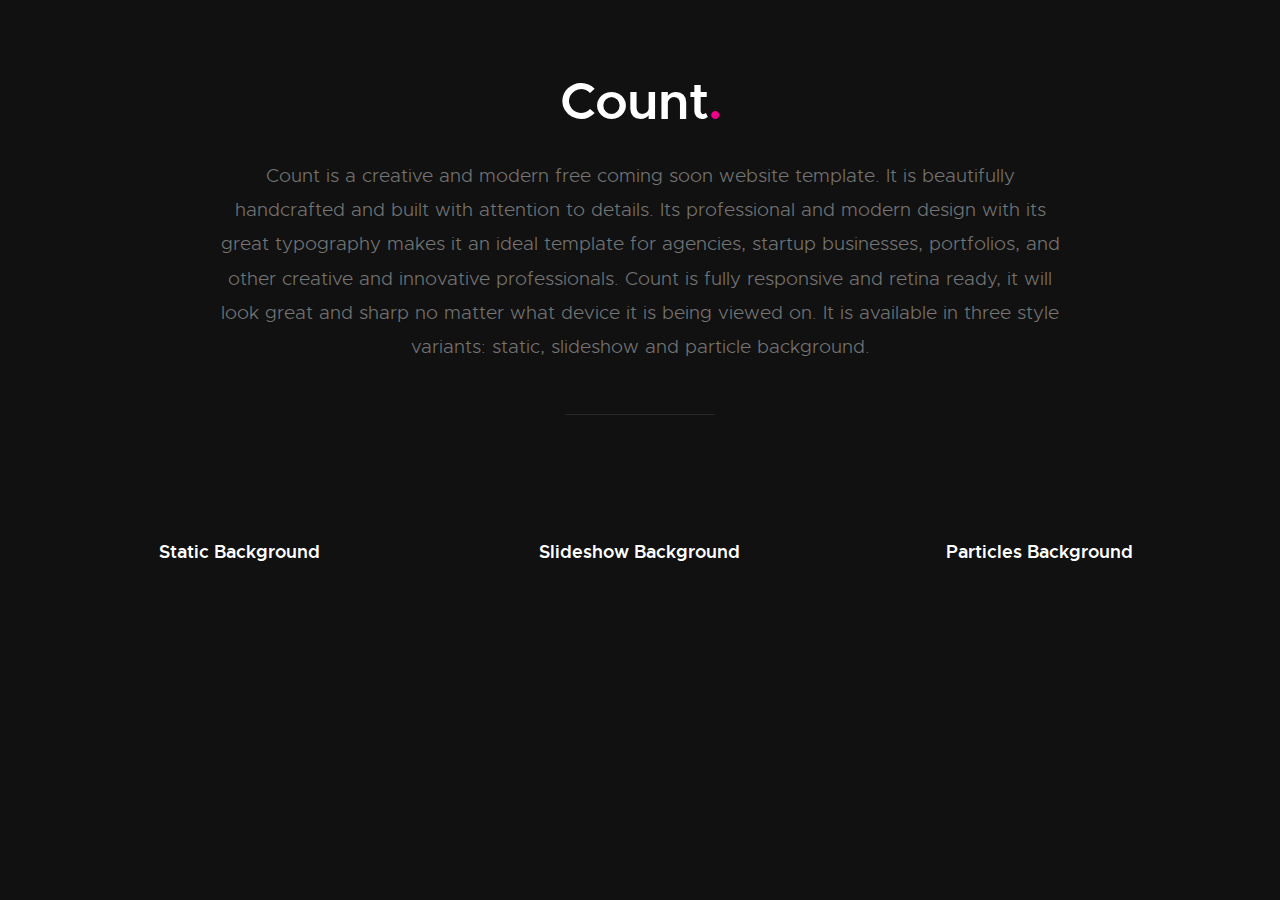
==== index.html @ a98d7713 "Add files via upload" ====
<!DOCTYPE html>
<html class="no-js" lang="en">
<head>

    <!--- basic page needs
    ================================================== -->
    <meta charset="utf-8">
    <title>Count - Demo</title>
    <meta name="description" content="">
    <meta name="author" content="">

    <!-- mobile specific metas
    ================================================== -->
    <meta name="viewport" content="width=device-width, initial-scale=1">

    <!-- CSS
    ================================================== -->
    <link rel="stylesheet" href="css/base.css">
    <link rel="stylesheet" href="css/demo.css">

    <!-- script
    ================================================== -->
    <script src="js/modernizr.js"></script>

    <!-- favicons
    ================================================== -->
    <link rel="shortcut icon" href="favicon.ico" type="image/x-icon">
    <link rel="icon" href="favicon.ico" type="image/x-icon">

</head>

<body>

    <!-- header 
    ================================================== -->
    <header>
    <div class="row">
        <div class="col-twelve">

            <h1>Count<span>.</span></h1>

            <p class="lead">
                Count is a creative and modern free coming soon website template. It is beautifully handcrafted 
                and built with attention to details. Its professional and modern design with its great typography 
                makes it an ideal template for agencies, startup businesses, portfolios, and other creative and 
                innovative professionals. Count is fully responsive and retina ready, it will look great and sharp 
                no matter what device it is being viewed on. It is available in three style variants: static, 
                slideshow and particle background.
            </p>

        </div>
    </div>   	
    </header> <!-- end header -->


    <!-- main content
    ================================================== -->
    <main>
        <div class="row">
            <div class="block-1-3 block-m-1-2 block-tab-full">
                <div class="col-block entry">
                    <div class="entry__thumb">
                        <a href="index-static.html" title="static background">
                            <img src="images/demo/count-static.jpg" srcset="images/demo/count-static.jpg 1x, images/demo/count-static@2x.jpg 2x" alt="">
                        </a>
                    </div>
                    <div class="entry__title">
                        <h3>Static Background</h3>
                    </div>
                </div>

                <div class="col-block entry">
                    <div class="entry__thumb">
                        <a href="index-slides.html" title="slideshow background">
                            <img src="images/demo/count-slides.jpg" srcset="images/demo/count-slides.jpg 1x, images/demo/count-slides@2x.jpg 2x" alt="">
                        </a>
                    </div>
                    <div class="entry__title">
                        <h3>Slideshow Background</h3>
                    </div>
                </div>

                <div class="col-block entry">
                    <div class="entry__thumb">
                        <a href="index-particles.html" title="particles background">
                            <img src="images/demo/count-particles.jpg" srcset="images/demo/count-particles.jpg 1x, images/demo/count-particles@2x.jpg 2x" alt="">
                        </a>
                    </div>
                    <div class="entry__title">
                        <h3>Particles Background</h3>
                    </div>
                </div>
            </div>
        </div>
    </main> <!-- /main -->

    <!-- preloader
    ================================================== -->
    <div id="preloader">
        <div id="loader">
            <div class="line-scale-pulse-out">
                <div></div>
                <div></div>
                <div></div>
                <div></div>
                <div></div>
            </div>
        </div>
    </div>

    <!-- Java Script
    ================================================== -->
    <script src="js/jquery-3.2.1.min.js"></script>
    <script src="js/plugins.js"></script>
    <script src="js/main.js"></script>

</body>

</html>
---- css/base.css ----
/* =================================================================== 
 *
 *  Count v1.0 Base Stylesheet
 *  04-16-2018
 *  ------------------------------------------------------------------
 *
 *  TOC:
 *  # imports 
 *  # normalize
 *  # basic/base setup styles
 *    ## media
 *    ## typography resets
 *    ## links     
 *    ## inputs
 *  # grid
 *    ## medium size devices
 *    ## tablets 
 *    ## mobile devices
 *    ## small mobile devices
 *  # block grids
 *    ## medium size devices
 *    ## tablets
 *    ## mobile devices
 *    ## small mobile devices
 *  # MISC
 *
 * =================================================================== */


/* ===================================================================
 * # imports - (_imports.scss)
 *
 * ------------------------------------------------------------------- */
@import url("font-awesome/css/fontawesome-all.css");
@import url("fonts.css");


/* ===================================================================
 * # normalize - (_normalize.scss)
 * normalize.css v5.0.0 | MIT License | 
 * github.com/necolas/normalize.css
 *
 * ------------------------------------------------------------------- */
html {
  font-family: sans-serif;
  line-height: 1.15;
  -ms-text-size-adjust: 100%;
  -webkit-text-size-adjust: 100%;
}

body {
  margin: 0;
}

article,
aside,
footer,
header,
nav,
section {
  display: block;
}

h1 {
  font-size: 2em;
  margin: 0.67em 0;
}

figcaption,
figure,
main {
  display: block;
}

figure {
  margin: 1em 40px;
}

hr {
  box-sizing: content-box;
  height: 0;
  overflow: visible;
}

pre {
  font-family: monospace, monospace;
  font-size: 1em;
}

a {
  background-color: transparent;
  -webkit-text-decoration-skip: objects;
}

a:active,
a:hover {
  outline-width: 0;
}

abbr[title] {
  border-bottom: none;
  text-decoration: underline;
  text-decoration: underline dotted;
}

b,
strong {
  font-weight: inherit;
}

b,
strong {
  font-weight: bolder;
}

code,
kbd,
samp {
  font-family: monospace, monospace;
  font-size: 1em;
}

dfn {
  font-style: italic;
}

mark {
  background-color: #ff0;
  color: #000;
}

small {
  font-size: 80%;
}

sub,
sup {
  font-size: 75%;
  line-height: 0;
  position: relative;
  vertical-align: baseline;
}

sub {
  bottom: -0.25em;
}

sup {
  top: -0.5em;
}

audio,
video {
  display: inline-block;
}

audio:not([controls]) {
  display: none;
  height: 0;
}

img {
  border-style: none;
}

svg:not(:root) {
  overflow: hidden;
}

button,
input,
optgroup,
select,
textarea {
  font-family: sans-serif;
  font-size: 100%;
  line-height: 1.15;
  margin: 0;
}

button,
input {
  overflow: visible;
}

button,
select {
  text-transform: none;
}

button,
html [type="button"],
[type="reset"],
[type="submit"] {
  -webkit-appearance: button;
}

button::-moz-focus-inner,
[type="button"]::-moz-focus-inner,
[type="reset"]::-moz-focus-inner,
[type="submit"]::-moz-focus-inner {
  border-style: none;
  padding: 0;
}

button:-moz-focusring,
[type="button"]:-moz-focusring,
[type="reset"]:-moz-focusring,
[type="submit"]:-moz-focusring {
  outline: 1px dotted ButtonText;
}

fieldset {
  border: 1px solid #c0c0c0;
  margin: 0 2px;
  padding: 0.35em 0.625em 0.75em;
}

legend {
  box-sizing: border-box;
  color: inherit;
  display: table;
  max-width: 100%;
  padding: 0;
  white-space: normal;
}

progress {
  display: inline-block;
  vertical-align: baseline;
}

textarea {
  overflow: auto;
}

[type="checkbox"],
[type="radio"] {
  box-sizing: border-box;
  padding: 0;
}

[type="number"]::-webkit-inner-spin-button,
[type="number"]::-webkit-outer-spin-button {
  height: auto;
}

[type="search"] {
  -webkit-appearance: textfield;
  outline-offset: -2px;
}

[type="search"]::-webkit-search-cancel-button,
[type="search"]::-webkit-search-decoration {
  -webkit-appearance: none;
}

::-webkit-file-upload-button {
  -webkit-appearance: button;
  font: inherit;
}

details,
menu {
  display: block;
}

summary {
  display: list-item;
}

canvas {
  display: inline-block;
}

template {
  display: none;
}

[hidden] {
  display: none;
}


/* ===================================================================
 * # basic/base setup styles - (_basic.scss) 
 *
 * ------------------------------------------------------------------- */
html {
  font-size: 62.5%;
  box-sizing: border-box;
}

*,
*::before,
*::after {
  box-sizing: inherit;
}

body {
  font-weight: normal;
  line-height: 1;
  word-wrap: break-word;
  text-rendering: optimizeLegibility;
  -webkit-overflow-scrolling: touch;
  -webkit-text-size-adjust: none;
}

body,
input,
button {
  -moz-osx-font-smoothing: grayscale;
  -webkit-font-smoothing: antialiased;
}

/* ------------------------------------------------------------------- 
 * ## media - (_basic.scss) 
 * ------------------------------------------------------------------- */
img,
video {
  max-width: 100%;
  height: auto;
}

/* ------------------------------------------------------------------- 
 * ## typography resets - (_basic.scss) 
 * ------------------------------------------------------------------- */
div, dl, dt, dd, ul, ol, li, h1, h2, h3, h4, h5, h6, pre, form, p, blockquote, th, td {
  margin: 0;
  padding: 0;
}

h1, h2, h3, h4, h5, h6 {
  -webkit-font-smoothing: auto;
  -webkit-font-smoothing: antialiased;
  -webkit-font-variant-ligatures: common-ligatures;
  -moz-font-variant-ligatures: common-ligatures;
  font-variant-ligatures: common-ligatures;
  text-rendering: optimizeLegibility;
}

em,
i {
  font-style: italic;
  line-height: inherit;
}

strong,
b {
  font-weight: bold;
  line-height: inherit;
}

small {
  font-size: 60%;
  line-height: inherit;
}

ol,
ul {
  list-style: none;
}

li {
  display: block;
}

/* ------------------------------------------------------------------- 
 * ## links - (_basic.scss) 
 * ------------------------------------------------------------------- */
a {
  text-decoration: none;
  line-height: inherit;
}

a img {
  border: none;
}

/* ------------------------------------------------------------------- 
 * ## inputs - (_basic.scss) 
 * ------------------------------------------------------------------- */
fieldset {
  margin: 0;
  padding: 0;
}

input[type="email"],
input[type="number"],
input[type="search"],
input[type="text"],
input[type="tel"],
input[type="url"],
input[type="password"],
textarea {
  -webkit-appearance: none;
  -moz-appearance: none;
  -ms-appearance: none;
  -o-appearance: none;
  appearance: none;
}

/* ===================================================================
 * # grid - (_grid.scss)
 *
 * ------------------------------------------------------------------- */
.row {
  width: 94%;
  max-width: 1200px;
  margin: 0 auto;
}

.row:after {
  content: "";
  display: table;
  clear: both;
}

.row .row {
  width: auto;
  max-width: none;
  margin-left: -20px;
  margin-right: -20px;
}

/* column blocks
 * -------------------------------------- */
[class*="col-"] {
  float: left;
  padding: 0 20px;
}

[class*="col-"] + [class*="col-"].end {
  float: right;
}

/* column width classes 
 * -------------------------------------- */
.col-one {
  width: 8.33333%;
}

.col-two,
.col-1-6 {
  width: 16.66667%;
}

.col-three,
.col-1-4 {
  width: 25%;
}

.col-four,
.col-1-3 {
  width: 33.33333%;
}

.col-five {
  width: 41.66667%;
}

.col-six,
.col-1-2 {
  width: 50%;
}

.col-seven {
  width: 58.33333%;
}

.col-eight,
.col-2-3 {
  width: 66.66667%;
}

.col-nine,
.col-3-4 {
  width: 75%;
}

.col-ten,
.col-5-6 {
  width: 83.33333%;
}

.col-eleven {
  width: 91.66667%;
}

.col-twelve,
.col-full {
  width: 100%;
}

/* ------------------------------------------------------------------- 
 * ## medium size devices - (_grid.scss)
 * ------------------------------------------------------------------- */
@media only screen and (max-width:1200px) {
  .row .row {
    margin-left: -15px;
    margin-right: -15px;
  }

  [class*="col-"] {
    padding: 0 15px;
  }

  .md-one {
    width: 8.33333%;
  }

  .md-two,
  .md-1-6 {
    width: 16.66667%;
  }

  .md-three,
  .md-1-4 {
    width: 25%;
  }

  .md-four,
  .md-1-3 {
    width: 33.33333%;
  }

  .md-five {
    width: 41.66667%;
  }

  .md-six,
  .md-1-2 {
    width: 50%;
  }

  .md-seven {
    width: 58.33333%;
  }

  .md-eight,
  .md-2-3 {
    width: 66.66667%;
  }

  .md-nine,
  .md-3-4 {
    width: 75%;
  }

  .md-ten,
  .md-5-6 {
    width: 83.33333%;
  }

  .md-eleven {
    width: 91.66667%;
  }

  .md-twelve,
  .md-full {
    width: 100%;
  }

}

/* ------------------------------------------------------------------- 
 * ## tablets - (_grid.scss)
 * ------------------------------------------------------------------- */
@media only screen and (max-width:800px) {
  .row {
    width: 90%;
  }

  .tab-1-4 {
    width: 25%;
  }

  .tab-1-3 {
    width: 33.33333%;
  }

  .tab-1-2 {
    width: 50%;
  }

  .tab-2-3 {
    width: 66.66667%;
  }

  .tab-3-4 {
    width: 75%;
  }

  .tab-full {
    width: 100%;
  }

  .hide-on-tablet {
    display: none;
  }

}

/* ------------------------------------------------------------------- 
 * ## mobile devices - (_grid.scss)
 * ------------------------------------------------------------------- */
@media only screen and (max-width:600px) {
  .row {
    width: auto;
    padding-left: 25px;
    padding-right: 25px;
  }

  .row .row {
    margin-left: -10px;
    margin-right: -10px;
    padding-left: 0;
    padding-right: 0;
  }

  [class*="col-"] {
    padding: 0 10px;
  }

  .mob-1-4 {
    width: 25%;
  }

  .mob-1-3 {
    width: 33.33333%;
  }

  .mob-1-2 {
    width: 50%;
  }

  .mob-2-3 {
    width: 66.66667%;
  }

  .mob-3-4 {
    width: 75%;
  }

  .mob-full {
    width: 100%;
  }

  .hide-on-mobile {
    display: none;
  }

}

/* ------------------------------------------------------------------- 
 * ## small mobile devices - (_grid.scss)
 * ------------------------------------------------------------------- */

/* stack columns on small mobile devices
 * ------------------------------------------------------------------- */
@media only screen and (max-width:400px) {
  .row .row {
    margin-left: 0;
    margin-right: 0;
  }

  [class*="col-"] {
    width: 100% !important;
    float: none !important;
    clear: both !important;
    margin-left: 0;
    margin-right: 0;
    padding: 0;
  }

  [class*="col-"] + [class*="col-"].end {
    float: none;
  }

}


/* ===================================================================
 * # block grids - (_grid.scss)
 * ------------------------------------------------------------------- */

/*   Equally-sized columns define at row level
 * ------------------------------------------------------------------- */
[class*="block-"]:after {
  content: "";
  display: table;
  clear: both;
}

.block-1-6 .col-block {
  width: 16.66667%;
}

.block-1-5 .col-block {
  width: 20%;
}

.block-1-4 .col-block {
  width: 25%;
}

.block-1-3 .col-block {
  width: 33.33333%;
}

.block-1-2 .col-block {
  width: 50%;
}

/**
 * Clearing for block grid columns. Allow columns with 
 * different heights to align properly.
 */
.block-1-6 .col-block:nth-child(6n+1),
.block-1-5 .col-block:nth-child(5n+1),
.block-1-4 .col-block:nth-child(4n+1),
.block-1-3 .col-block:nth-child(3n+1),
.block-1-2 .col-block:nth-child(2n+1) {
  clear: both;
}

/* ------------------------------------------------------------------- 
 * ## medium size devices - (_grid.scss)
 * ------------------------------------------------------------------- */
@media only screen and (max-width:1200px) {
  .block-m-1-6 .col-block {
    width: 16.66667%;
  }

  .block-m-1-5 .col-block {
    width: 20%;
  }

  .block-m-1-4 .col-block {
    width: 25%;
  }

  .block-m-1-3 .col-block {
    width: 33.33333%;
  }

  .block-m-1-2 .col-block {
    width: 50%;
  }

  .block-m-full .col-block {
    width: 100%;
    clear: both;
  }

  [class*="block-m-"] .col-block:nth-child(n) {
    clear: none;
  }

  .block-m-1-6 .col-block:nth-child(6n+1),
  .block-m-1-5 .col-block:nth-child(5n+1),
  .block-m-1-4 .col-block:nth-child(4n+1),
  .block-m-1-3 .col-block:nth-child(3n+1),
  .block-m-1-2 .col-block:nth-child(2n+1) {
    clear: both;
  }

}

/* ------------------------------------------------------------------- 
 * ## tablets - (_grid.scss)
 * ------------------------------------------------------------------- */
@media only screen and (max-width:800px) {
  .block-tab-1-6 .col-block {
    width: 16.66667%;
  }

  .block-tab-1-5 .col-block {
    width: 20%;
  }

  .block-tab-1-4 .col-block {
    width: 25%;
  }

  .block-tab-1-3 .col-block {
    width: 33.33333%;
  }

  .block-tab-1-2 .col-block {
    width: 50%;
  }

  .block-tab-full .col-block {
    width: 100%;
    clear: both;
  }

  [class*="block-tab-"] .col-block:nth-child(n) {
    clear: none;
  }

  .block-tab-1-6 .col-block:nth-child(6n+1),
  .block-tab-1-6 .col-block:nth-child(5n+1),
  .block-tab-1-4 .col-block:nth-child(4n+1),
  .block-tab-1-3 .col-block:nth-child(3n+1),
  .block-tab-1-2 .col-block:nth-child(2n+1) {
    clear: both;
  }

}

/* ------------------------------------------------------------------- 
 * ## mobile devices - (_grid.scss)
 * ------------------------------------------------------------------- */
@media only screen and (max-width:600px) {
  .block-mob-1-6 .col-block {
    width: 16.66667%;
  }

  .block-mob-1-5 .col-block {
    width: 20%;
  }

  .block-mob-1-4 .col-block {
    width: 25%;
  }

  .block-mob-1-3 .col-block {
    width: 33.33333%;
  }

  .block-mob-1-2 .col-block {
    width: 50%;
  }

  .block-mob-full .col-block {
    width: 100%;
    clear: both;
  }

  [class*="block-mob-"] .col-block:nth-child(n) {
    clear: none;
  }

  .block-mob-1-6 .col-block:nth-child(6n+1),
  .block-mob-1-5 .col-block:nth-child(5n+1),
  .block-mob-1-4 .col-block:nth-child(4n+1),
  .block-mob-1-3 .col-block:nth-child(3n+1),
  .block-mob-1-2 .col-block:nth-child(2n+1) {
    clear: both;
  }

}

/* ------------------------------------------------------------------- 
 * ## small mobile devices - (_grid.scss)
 * ------------------------------------------------------------------- */

/* stack columns on small mobile devices
 * ------------------------------------------------------------------- */
@media only screen and (max-width:400px) {
  .stack .col-block {
    width: 100% !important;
    float: none !important;
    clear: both !important;
    margin-left: 0;
    margin-right: 0;
  }

}


/* ===================================================================
 * # MISC - (_grid.scss)
 *
 * ------------------------------------------------------------------- */
.group:after {
  content: "";
  display: table;
  clear: both;
}

/* Misc Helper Styles
 * -------------------------------------- */
.is-hidden {
  display: none;
}

.is-invisible {
  visibility: hidden;
}

.antialiased {
  -webkit-font-smoothing: antialiased;
  -moz-osx-font-smoothing: grayscale;
}

.overflow-hidden {
  overflow: hidden;
}

.remove-bottom {
  margin-bottom: 0;
}

.half-bottom {
  margin-bottom: 1.5rem !important;
}

.add-bottom {
  margin-bottom: 3rem !important;
}

.no-border {
  border: none;
}

.full-width {
  width: 100%;
}

.text-center {
  text-align: center;
}

.text-left {
  text-align: left;
}

.text-right {
  text-align: right;
}

.pull-left {
  float: left;
}

.pull-right {
  float: right;
}

.align-center {
  margin-left: auto;
  margin-right: auto;
  text-align: center;
}

/*# sourceMappingURL=base.css.map */
---- css/demo.css ----
/* =================================================================== 
 *
 *  Count v1.0 Demo Stylesheet
 *  04-16-2018
 *
 * =================================================================== */


/* ===================================================================
 * preloader - (_preloader-line-scale-pulse-out.scss)
 *
 * ------------------------------------------------------------------- */
#preloader {
  position: fixed;
  top: 0;
  left: 0;
  right: 0;
  bottom: 0;
  background: #050505;
  z-index: 800;
  height: 100%;
  width: 100%;
  display: table;
}

.no-js #preloader,
.oldie #preloader {
  display: none;
}

#loader {
  display: table-cell;
  text-align: center;
  vertical-align: middle;
}

.line-scale-pulse-out > div {
  background-color: #ec008c;
  width: 4px;
  height: 35px;
  border-radius: 2px;
  margin: 2px;
  -webkit-animation-fill-mode: both;
  animation-fill-mode: both;
  display: inline-block;
  -webkit-animation: line-scale-pulse-out 0.9s -0.6s infinite cubic-bezier(0.85, 0.25, 0.37, 0.85);
  animation: line-scale-pulse-out 0.9s -0.6s infinite cubic-bezier(0.85, 0.25, 0.37, 0.85);
}

.line-scale-pulse-out > div:nth-child(2),
.line-scale-pulse-out > div:nth-child(4) {
  -webkit-animation-delay: -0.4s !important;
  animation-delay: -0.4s !important;
}

.line-scale-pulse-out > div:nth-child(1),
.line-scale-pulse-out > div:nth-child(5) {
  -webkit-animation-delay: -0.2s !important;
  animation-delay: -0.2s !important;
}

@-webkit-keyframes line-scale-pulse-out {
  0% {
    -webkit-transform: scaley(1);
    transform: scaley(1);
  }

  50% {
    -webkit-transform: scaley(0.4);
    transform: scaley(0.4);
  }

  100% {
    -webkit-transform: scaley(1);
    transform: scaley(1);
  }

}

@keyframes line-scale-pulse-out {
  0% {
    -webkit-transform: scaley(1);
    transform: scaley(1);
  }

  50% {
    -webkit-transform: scaley(0.4);
    transform: scaley(0.4);
  }

  100% {
    -webkit-transform: scaley(1);
    transform: scaley(1);
  }

}

/* ===================================================================
 * base style
 *
 * ------------------------------------------------------------------- */
html {
  font-size: 10px;
}

@media only screen and (max-width:400px) {
  html {
    font-size: 9.411764705882353px;
  }

}

body {
  background: #111111;
  font-family: "metropolis-regular", sans-serif;
  font-size: 1.7rem;
  font-style: normal;
  font-weight: normal;
  line-height: 1.765;
  color: #757575;
  margin: 0;
  padding: 0;
}

a {
  color: #ec008c;
  -webkit-transition: all 0.3s ease-in-out;
  transition: all 0.3s ease-in-out;
}

a:hover,
a:focus,
a:active {
  color: #0087cc;
}

a:hover,
a:active {
  outline: 0;
}

h1,
h3 {
  font-family: "metropolis-semibold", sans-serif;
  color: #FFFFFF;
  font-style: normal;
  text-rendering: optimizeLegibility;
  margin-bottom: 2.1rem;
}

p.lead {
  font-family: "metropolis-light", sans-serif;
  font-size: 1.9rem;
  line-height: 1.8;
  margin-bottom: 3.6rem;
}

@media only screen and (max-width:800px) {
  p.lead {
    font-size: 1.8rem;
  }

}

/* ===================================================================
 * layout style
 *
 * ------------------------------------------------------------------- */

/* -------------------------------------------------------------------
 * header
 * ------------------------------------------------------------------- */
header {
  text-align: center;
  padding: 6.6rem 0 1.5rem;
  margin-bottom: 6.6rem;
  position: relative;
}

header::after {
  content: "";
  width: 150px;
  height: 1px;
  background: rgba(255, 255, 255, 0.1);
  position: absolute;
  bottom: 0;
  left: 50%;
  -webkit-transform: translateX(-50%);
  -ms-transform: translateX(-50%);
  transform: translateX(-50%);
}

header .row {
  max-width: 880px;
}

@media only screen and (max-width:1200px) {
  header .row {
    max-width: 700px;
  }

}

header h1 {
  font-size: 5.2rem;
  line-height: 1.385;
  letter-spacing: -.1rem;
}

header h1 span {
  color: #ec008c;
}

@media only screen and (max-width:600px) {
  header h1 {
    font-size: 4rem;
    letter-spacing: -.07rem;
  }

}

/* ------------------------------------------------------------------- 
 * main
 * ------------------------------------------------------------------- */
main {
  text-align: center;
  padding-bottom: 9rem;
}

main .col-block {
  margin-bottom: 3rem;
}

main .entry__thumb {
  position: relative;
  overflow: hidden;
}

main .entry__thumb a {
  display: block;
}

main .entry__thumb a img {
  vertical-align: bottom;
}

main .entry__thumb a::before {
  content: "";
  display: block;
  background: rgba(0, 0, 0, 0.8);
  opacity: 0;
  visibility: hidden;
  position: absolute;
  top: 0;
  left: 0;
  width: 100%;
  height: 100%;
  -webkit-transition: all 0.3s ease-in-out;
  transition: all 0.3s ease-in-out;
  z-index: 1;
}

main .entry__thumb a::after {
  content: "...";
  font-family: georgia, serif;
  font-size: 2.7rem;
  z-index: 1;
  display: block;
  height: 30px;
  width: 30px;
  letter-spacing: -1px;
  line-height: 30px;
  margin-left: -15px;
  margin-top: -30px;
  position: absolute;
  left: 50%;
  top: 50%;
  text-align: center;
  color: #FFFFFF;
  opacity: 0;
  visibility: hidden;
  -webkit-transition: all 0.3s ease-in-out;
  transition: all 0.3s ease-in-out;
  -webkit-transform: scale(0.5);
  -ms-transform: scale(0.5);
  transform: scale(0.5);
}

main .entry__thumb:hover a::before {
  opacity: 1;
  visibility: visible;
}

main .entry__thumb:hover a::after {
  opacity: 1;
  visibility: visible;
  -webkit-transform: scale(1);
  -ms-transform: scale(1);
  transform: scale(1);
}

main .entry__title {
  padding-top: 2.7rem;
}

main .entry__title h3 {
  font-size: 1.8rem;
  line-height: 1.5;
  margin-bottom: 1.8rem;
  color: white;
}

/* ------------------------------------------------------------------- 
 * responsive:
 * main
 * ------------------------------------------------------------------- */
@media only screen and (max-width:1200px) {
  main .row {
    max-width: 900px;
  }

}

@media only screen and (max-width:800px) {
  main .row {
    max-width: 500px;
  }

}

/*# sourceMappingURL=demo.css.map */
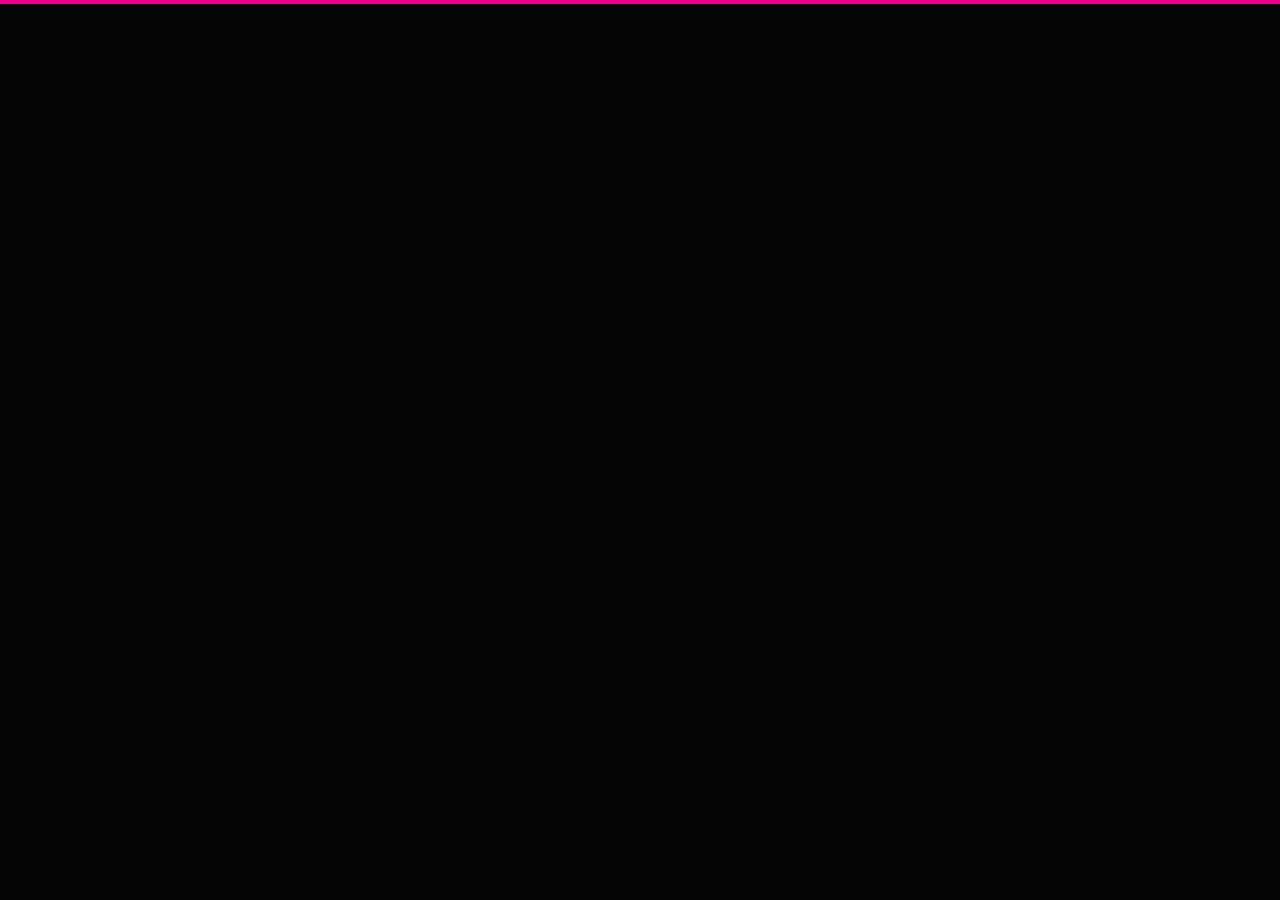
==== commit a95886a1: "Rename index-static.html to index.html" ====
--- a/index.html
+++ b/index.html
@@ -1,111 +1,104 @@
 <!DOCTYPE html>
 <html class="no-js" lang="en">
-<head>
-
+  <head>
     <!--- basic page needs
     ================================================== -->
-    <meta charset="utf-8">
-    <title>Count - Demo</title>
-    <meta name="description" content="">
-    <meta name="author" content="">
+    <meta charset="utf-8" />
+    <title>Florian Lungu on GitHub</title>
+    <meta name="description" content="" />
+    <meta name="author" content="" />
 
     <!-- mobile specific metas
     ================================================== -->
-    <meta name="viewport" content="width=device-width, initial-scale=1">
+    <meta name="viewport" content="width=device-width, initial-scale=1" />
 
     <!-- CSS
     ================================================== -->
-    <link rel="stylesheet" href="css/base.css">
-    <link rel="stylesheet" href="css/demo.css">
+    <link rel="stylesheet" href="css/base.css" />
+    <link rel="stylesheet" href="css/vendor.css" />
+    <link rel="stylesheet" href="css/main.css" />
 
     <!-- script
     ================================================== -->
     <script src="js/modernizr.js"></script>
+    <script src="js/pace.min.js"></script>
 
     <!-- favicons
     ================================================== -->
-    <link rel="shortcut icon" href="favicon.ico" type="image/x-icon">
-    <link rel="icon" href="favicon.ico" type="image/x-icon">
+    <link rel="shortcut icon" href="favicon.ico" type="image/x-icon" />
+    <link rel="icon" href="favicon.ico" type="image/x-icon" />
+  </head>
 
-</head>
+  <body>
+    <!-- home
+    ================================================== -->
+    <main class="s-home s-home--static">
+      <div class="overlay"></div>
 
-<body>
+      <div class="home-content">
+        <div class="row home-content__main">
+          <div class="col-twelve home-content__text pull-left">
+            <h3>Welcome!</h3>
 
-    <!-- header 
-    ================================================== -->
-    <header>
-    <div class="row">
-        <div class="col-twelve">
+            <h1>
+              I am currently working <br />
+              on my new super awesome <br />
+              homepage.
+            </h1>
+          </div>
+          <!-- end home-content__text -->
+        </div>
+        <!-- end home-content__main -->
 
-            <h1>Count<span>.</span></h1>
+        <ul class="home-social">
+          <li>
+            <a href="https://www.facebook.com/florian.lungu/"
+              ><i class="fab fa-facebook-f" aria-hidden="true"></i
+              ><span>Facebook</span></a
+            >
+          </li>
+          <li>
+            <a href="https://x.com/florian_net"
+              ><i class="fab fa-twitter" aria-hidden="true"></i
+              ><span>Twiter</span></a
+            >
+          </li>
+          <li>
+            <a href="https://www.instagram.com/florian.lungu/"
+              ><i class="fab fa-instagram" aria-hidden="true"></i
+              ><span>Instagram</span></a
+            >
+          </li>
+        </ul>
+        <!-- end home-social -->
 
-            <p class="lead">
-                Count is a creative and modern free coming soon website template. It is beautifully handcrafted 
-                and built with attention to details. Its professional and modern design with its great typography 
-                makes it an ideal template for agencies, startup businesses, portfolios, and other creative and 
-                innovative professionals. Count is fully responsive and retina ready, it will look great and sharp 
-                no matter what device it is being viewed on. It is available in three style variants: static, 
-                slideshow and particle background.
-            </p>
+        <div class="row home-copyright">
+          <span>Copyright ©2024 Florian</span>
+          <span
+            >Design by
+            <a href="https://florian-lungu.github.io/">Florian</a></span
+          >
+        </div>
+        <!-- end home-copyright -->
 
-        </div>
-    </div>   	
-    </header> <!-- end header -->
-
-
-    <!-- main content
-    ================================================== -->
-    <main>
-        <div class="row">
-            <div class="block-1-3 block-m-1-2 block-tab-full">
-                <div class="col-block entry">
-                    <div class="entry__thumb">
-                        <a href="index-static.html" title="static background">
-                            <img src="images/demo/count-static.jpg" srcset="images/demo/count-static.jpg 1x, images/demo/count-static@2x.jpg 2x" alt="">
-                        </a>
-                    </div>
-                    <div class="entry__title">
-                        <h3>Static Background</h3>
-                    </div>
-                </div>
-
-                <div class="col-block entry">
-                    <div class="entry__thumb">
-                        <a href="index-slides.html" title="slideshow background">
-                            <img src="images/demo/count-slides.jpg" srcset="images/demo/count-slides.jpg 1x, images/demo/count-slides@2x.jpg 2x" alt="">
-                        </a>
-                    </div>
-                    <div class="entry__title">
-                        <h3>Slideshow Background</h3>
-                    </div>
-                </div>
-
-                <div class="col-block entry">
-                    <div class="entry__thumb">
-                        <a href="index-particles.html" title="particles background">
-                            <img src="images/demo/count-particles.jpg" srcset="images/demo/count-particles.jpg 1x, images/demo/count-particles@2x.jpg 2x" alt="">
-                        </a>
-                    </div>
-                    <div class="entry__title">
-                        <h3>Particles Background</h3>
-                    </div>
-                </div>
-            </div>
-        </div>
-    </main> <!-- /main -->
+        <div class="home-content__line"></div>
+      </div>
+      <!-- end home-content -->
+    </main>
+    <!-- end s-home -->
 
     <!-- preloader
     ================================================== -->
     <div id="preloader">
-        <div id="loader">
-            <div class="line-scale-pulse-out">
-                <div></div>
-                <div></div>
-                <div></div>
-                <div></div>
-                <div></div>
-            </div>
+      <div id="loader">
+        <div class="line-scale-pulse-out">
+          <div></div>
+          <div></div>
+          <div></div>
+          <div></div>
+          <div></div>
         </div>
+      </div>
     </div>
 
     <!-- Java Script
@@ -113,7 +106,5 @@
     <script src="js/jquery-3.2.1.min.js"></script>
     <script src="js/plugins.js"></script>
     <script src="js/main.js"></script>
-
-</body>
-
-</html>+  </body>
+</html>
--- a/css/vendor.css
+++ b/css/vendor.css
@@ -0,0 +1,120 @@
+/* =================================================================== 
+ *
+ *  Count v1.0 Vendor/Third Party CSS 
+ *  04-16-2018
+ *  ------------------------------------------------------------------
+ *
+ *  TOC:
+ *  # slick slider
+ *
+ * =================================================================== */
+
+
+/* ===================================================================
+ * # slick slider
+ * http://kenwheeler.github.io/slick/
+ * ------------------------------------------------------------------- */
+.slick-slider {
+  position: relative;
+  display: block;
+  box-sizing: border-box;
+  -webkit-touch-callout: none;
+  -webkit-user-select: none;
+  -khtml-user-select: none;
+  -moz-user-select: none;
+  -ms-user-select: none;
+  user-select: none;
+  -ms-touch-action: pan-y;
+  touch-action: pan-y;
+  -webkit-tap-highlight-color: transparent;
+}
+
+.slick-list {
+  position: relative;
+  overflow: hidden;
+  display: block;
+  margin: 0;
+  padding: 0;
+}
+
+.slick-list:focus {
+  outline: none;
+}
+
+.slick-list.dragging {
+  cursor: pointer;
+  cursor: hand;
+}
+
+.slick-slider .slick-track,
+.slick-slider .slick-list {
+  -webkit-transform: translate3d(0, 0, 0);
+  -moz-transform: translate3d(0, 0, 0);
+  -ms-transform: translate3d(0, 0, 0);
+  -o-transform: translate3d(0, 0, 0);
+  transform: translate3d(0, 0, 0);
+}
+
+.slick-track {
+  position: relative;
+  left: 0;
+  top: 0;
+  display: block;
+}
+
+.slick-track:before,
+.slick-track:after {
+  content: "";
+  display: table;
+}
+
+.slick-track:after {
+  clear: both;
+}
+
+.slick-loading .slick-track {
+  visibility: hidden;
+}
+
+.slick-slide {
+  float: left;
+  height: 100%;
+  min-height: 1px;
+  display: none;
+}
+
+[dir="rtl"] .slick-slide {
+  float: right;
+}
+
+.slick-slide img {
+  display: block;
+}
+
+.slick-slide.slick-loading img {
+  display: none;
+}
+
+.slick-slide.dragging img {
+  pointer-events: none;
+}
+
+.slick-initialized .slick-slide {
+  display: block;
+}
+
+.slick-loading .slick-slide {
+  visibility: hidden;
+}
+
+.slick-vertical .slick-slide {
+  display: block;
+  height: auto;
+  border: 1px solid transparent;
+}
+
+.slick-arrow.slick-hidden {
+  display: none;
+}
+
+/*# sourceMappingURL=vendor.css.map */
--- a/css/main.css
+++ b/css/main.css
@@ -0,0 +1,2362 @@
+/* =================================================================== 
+ *
+ *  Count v1.0 Main Stylesheet
+ *  04-16-2018
+ *  ------------------------------------------------------------------
+ *
+ *  TOC:
+ *  # base style overrides
+ *    ## links
+ *  # typography & general theme styles
+ *    ## lists
+ *    ## responsive video container
+ *    ## floated image
+ *    ## tables
+ *    ## Spacing
+ *    ## pace.js styles - minimal
+ *  # preloader
+ *  # forms
+ *    ## style placeholder text
+ *    ## change autocomplete styles in chrome
+ *  # buttons
+ *  # additional components
+ *    ## additional typo styles
+ *  # home
+ *    ## home slides
+ *    ## home particles 
+ *    ## site logo
+ *    ## home content
+ *    ## home social
+ *    ## home copyright
+ *    ## home animations
+ *  # info
+ *    ## info toggle
+ *
+ * =================================================================== */
+
+/* ===================================================================
+ * # base style overrides - (_document-setup.scss)
+ *
+ * ------------------------------------------------------------------- */
+html {
+  font-size: 10px;
+}
+
+@media only screen and (max-width: 400px) {
+  html {
+    font-size: 9.411764705882353px;
+  }
+}
+
+html,
+body {
+  height: 100%; /* prevent horizontal scrolling */
+  overflow: hidden;
+}
+
+body {
+  background: #111111;
+  font-family: "metropolis-regular", sans-serif;
+  font-size: 1.7rem;
+  font-style: normal;
+  font-weight: normal;
+  line-height: 1.765;
+  color: #757575;
+  margin: 0;
+  padding: 0;
+}
+
+/* ------------------------------------------------------------------- 
+ * ## links - (_document-setup.scss)
+ * ------------------------------------------------------------------- */
+a {
+  color: #ec008c;
+  -webkit-transition: all 0.3s ease-in-out;
+  transition: all 0.3s ease-in-out;
+}
+
+a:hover,
+a:focus,
+a:active {
+  color: #0087cc;
+}
+
+a:hover,
+a:active {
+  outline: 0;
+}
+
+/* ===================================================================
+ * # typography & general theme styles - (_document-setup.scss)
+ * 
+ * ------------------------------------------------------------------- */
+h1,
+h2,
+h3,
+h4,
+h5,
+h6,
+.h1,
+.h2,
+.h3,
+.h4,
+.h5,
+.h6 {
+  font-family: "domine-regular", serif;
+  color: #000000;
+  font-style: normal;
+  font-weight: normal;
+  text-rendering: optimizeLegibility;
+}
+
+h1,
+.h1,
+h2,
+.h2,
+h3,
+.h3,
+h4,
+.h4 {
+  margin-top: 6rem;
+  margin-bottom: 1.8rem;
+}
+
+@media only screen and (max-width: 600px) {
+  h1,
+  .h1,
+  h2,
+  .h2,
+  h3,
+  .h3,
+  h4,
+  .h4 {
+    margin-top: 5.1rem;
+  }
+}
+
+h5,
+.h5,
+h6,
+.h6 {
+  margin-top: 4.2rem;
+  margin-bottom: 1.5rem;
+}
+
+@media only screen and (max-width: 600px) {
+  h5,
+  .h5,
+  h6,
+  .h6 {
+    margin-top: 3.6rem;
+    margin-bottom: 0.9rem;
+  }
+}
+
+h1,
+.h1 {
+  font-size: 3.6rem;
+  line-height: 1.25;
+  letter-spacing: -0.1rem;
+}
+
+@media only screen and (max-width: 600px) {
+  h1,
+  .h1 {
+    font-size: 3.3rem;
+    letter-spacing: -0.07rem;
+  }
+}
+
+h2,
+.h2 {
+  font-size: 3rem;
+  line-height: 1.3;
+}
+
+h3,
+.h3 {
+  font-size: 2.4rem;
+  line-height: 1.25;
+}
+
+h4,
+.h4 {
+  font-size: 2.1rem;
+  line-height: 1.286;
+}
+
+h5,
+.h5 {
+  font-size: 1.6rem;
+  line-height: 1.313;
+}
+
+h6,
+.h6 {
+  font-size: 1.3rem;
+  line-height: 1.385;
+  text-transform: uppercase;
+  letter-spacing: 0.16rem;
+}
+
+p img {
+  margin: 0;
+}
+
+p.lead {
+  font-family: "metropolis-light", sans-serif;
+  font-size: 2rem;
+  font-weight: 300;
+  line-height: 1.8;
+  margin-bottom: 3.6rem;
+  color: #000000;
+}
+
+@media only screen and (max-width: 800px) {
+  p.lead {
+    font-size: 1.8rem;
+  }
+}
+
+em,
+i,
+strong,
+b {
+  font-size: inherit;
+  line-height: inherit;
+  font-style: normal;
+  font-weight: normal;
+}
+
+em,
+i {
+  font-family: "metropolis-italic", sans-serif;
+}
+
+strong,
+b {
+  font-family: "metropolis-bold", sans-serif;
+}
+
+small {
+  font-size: 1.2rem;
+  line-height: inherit;
+}
+
+blockquote {
+  margin: 3.9rem 0;
+  padding-left: 4.5rem;
+  position: relative;
+}
+
+blockquote:before {
+  content: "\201C";
+  font-size: 10rem;
+  line-height: 0px;
+  margin: 0;
+  color: rgba(0, 0, 0, 0.25);
+  font-family: arial, sans-serif;
+  position: absolute;
+  top: 3.6rem;
+  left: 0;
+}
+
+blockquote p {
+  font-family: "domine-regular", serif;
+  padding: 0;
+  font-size: 2.1rem;
+  line-height: 1.857;
+  color: #111111;
+}
+
+blockquote cite {
+  display: block;
+  font-family: "domine-regular", serif;
+  font-size: 1.4rem;
+  font-style: normal;
+  line-height: 1.5;
+}
+
+blockquote cite:before {
+  content: "\2014 \0020";
+}
+
+blockquote cite a,
+blockquote cite a:visited {
+  color: #828282;
+  border: none;
+}
+
+abbr {
+  font-family: "metropolis-bold", sans-serif;
+  font-variant: small-caps;
+  text-transform: lowercase;
+  letter-spacing: 0.05rem;
+  color: #828282;
+}
+
+var,
+kbd,
+samp,
+code,
+pre {
+  font-family: Consolas, "Andale Mono", Courier, "Courier New", monospace;
+}
+
+pre {
+  padding: 2.4rem 3rem 3rem;
+  background: #f1f1f1;
+  overflow-x: auto;
+}
+
+code {
+  font-size: 1.4rem;
+  margin: 0 0.2rem;
+  padding: 0.3rem 0.6rem;
+  white-space: nowrap;
+  background: #f1f1f1;
+  border: 1px solid #e1e1e1;
+  border-radius: 3px;
+}
+
+pre > code {
+  display: block;
+  white-space: pre;
+  line-height: 2;
+  padding: 0;
+  margin: 0;
+}
+
+pre.prettyprint > code {
+  border: none;
+}
+
+del {
+  text-decoration: line-through;
+}
+
+abbr[title],
+dfn[title] {
+  border-bottom: 1px dotted;
+  cursor: help;
+  text-decoration: none;
+}
+
+mark {
+  background: #ffd900;
+  color: #000000;
+}
+
+hr {
+  border: solid rgba(0, 0, 0, 0.1);
+  border-width: 1px 0 0;
+  clear: both;
+  margin: 2.4rem 0 1.5rem;
+  height: 0;
+}
+
+/* ------------------------------------------------------------------- 
+ * ## lists - (_document-setup.scss)
+ * ------------------------------------------------------------------- */
+ol {
+  list-style: decimal;
+}
+
+ul {
+  list-style: disc;
+}
+
+li {
+  display: list-item;
+}
+
+ol,
+ul {
+  margin-left: 1.7rem;
+}
+
+ul li {
+  padding-left: 0.4rem;
+}
+
+ul ul,
+ul ol,
+ol ol,
+ol ul {
+  margin: 0.6rem 0 0.6rem 1.7rem;
+}
+
+ul.disc li {
+  display: list-item;
+  list-style: none;
+  padding: 0 0 0 0.8rem;
+  position: relative;
+}
+
+ul.disc li::before {
+  content: "";
+  display: inline-block;
+  width: 8px;
+  height: 8px;
+  border-radius: 50%;
+  background: #ec008c;
+  position: absolute;
+  left: -17px;
+  top: 11px;
+  vertical-align: middle;
+}
+
+dt {
+  margin: 0;
+  color: #ec008c;
+}
+
+dd {
+  margin: 0 0 0 2rem;
+}
+
+/* ------------------------------------------------------------------- 
+ * ## responsive video container - (_document-setup.scss)
+ * ------------------------------------------------------------------- */
+.video-container {
+  position: relative;
+  padding-bottom: 56.25%;
+  height: 0;
+  overflow: hidden;
+}
+
+.video-container iframe,
+.video-container object,
+.video-container embed,
+.video-container video {
+  position: absolute;
+  top: 0;
+  left: 0;
+  width: 100%;
+  height: 100%;
+}
+
+/* ------------------------------------------------------------------- 
+ * ## floated image - (_document-setup.scss)
+ * ------------------------------------------------------------------- */
+img.pull-right {
+  margin: 1.5rem 0 0 3rem;
+}
+
+img.pull-left {
+  margin: 1.5rem 3rem 0 0;
+}
+
+/* ------------------------------------------------------------------- 
+ * ## tables - (_document-setup.scss)
+ * ------------------------------------------------------------------- */
+table {
+  border-width: 0;
+  width: 100%;
+  max-width: 100%;
+  font-family: "metropolis-regular", sans-serif;
+}
+
+th,
+td {
+  padding: 1.5rem 3rem;
+  text-align: left;
+  border-bottom: 1px solid #e8e8e8;
+}
+
+th {
+  color: #000000;
+  font-family: "domine-bold", serif;
+}
+
+td {
+  line-height: 1.5;
+}
+
+th:first-child,
+td:first-child {
+  padding-left: 0;
+}
+
+th:last-child,
+td:last-child {
+  padding-right: 0;
+}
+
+.table-responsive {
+  overflow-x: auto;
+  -webkit-overflow-scrolling: touch;
+}
+
+/* ------------------------------------------------------------------- 
+ * ## Spacing - (_document-setup.scss)
+ * ------------------------------------------------------------------- */
+button,
+.btn {
+  margin-bottom: 1.2rem;
+}
+
+fieldset {
+  margin-bottom: 1.5rem;
+}
+
+input,
+textarea,
+select,
+pre,
+blockquote,
+figure,
+table,
+p,
+ul,
+ol,
+dl,
+form,
+.video-container,
+.ss-custom-select {
+  margin-bottom: 3rem;
+}
+
+/* ------------------------------------------------------------------- 
+ * ## pace.js styles - minimal - (_document-setup.scss)
+ * ------------------------------------------------------------------- */
+.pace {
+  -webkit-pointer-events: none;
+  pointer-events: none;
+  -webkit-user-select: none;
+  -moz-user-select: none;
+  user-select: none;
+}
+
+.pace-inactive {
+  display: none;
+}
+
+.pace .pace-progress {
+  background: #ec008c;
+  position: fixed;
+  z-index: 900;
+  top: 0;
+  right: 100%;
+  width: 100%;
+  height: 4px;
+}
+
+.oldie .pace {
+  display: none;
+}
+
+/* ===================================================================
+ * # preloader - (_preloader-line-scale-pulse-out.scss)
+ *
+ * ------------------------------------------------------------------- */
+#preloader {
+  position: fixed;
+  top: 0;
+  left: 0;
+  right: 0;
+  bottom: 0;
+  background: #050505;
+  z-index: 800;
+  height: 100%;
+  width: 100%;
+  display: table;
+}
+
+.no-js #preloader,
+.oldie #preloader {
+  display: none;
+}
+
+#loader {
+  display: table-cell;
+  text-align: center;
+  vertical-align: middle;
+}
+
+.line-scale-pulse-out > div {
+  background-color: #ec008c;
+  width: 4px;
+  height: 35px;
+  border-radius: 2px;
+  margin: 2px;
+  -webkit-animation-fill-mode: both;
+  animation-fill-mode: both;
+  display: inline-block;
+  -webkit-animation: line-scale-pulse-out 0.9s -0.6s infinite cubic-bezier(0.85, 0.25, 0.37, 0.85);
+  animation: line-scale-pulse-out 0.9s -0.6s infinite cubic-bezier(0.85, 0.25, 0.37, 0.85);
+}
+
+.line-scale-pulse-out > div:nth-child(2),
+.line-scale-pulse-out > div:nth-child(4) {
+  -webkit-animation-delay: -0.4s !important;
+  animation-delay: -0.4s !important;
+}
+
+.line-scale-pulse-out > div:nth-child(1),
+.line-scale-pulse-out > div:nth-child(5) {
+  -webkit-animation-delay: -0.2s !important;
+  animation-delay: -0.2s !important;
+}
+
+@-webkit-keyframes line-scale-pulse-out {
+  0% {
+    -webkit-transform: scaley(1);
+    transform: scaley(1);
+  }
+
+  50% {
+    -webkit-transform: scaley(0.4);
+    transform: scaley(0.4);
+  }
+
+  100% {
+    -webkit-transform: scaley(1);
+    transform: scaley(1);
+  }
+}
+
+@keyframes line-scale-pulse-out {
+  0% {
+    -webkit-transform: scaley(1);
+    transform: scaley(1);
+  }
+
+  50% {
+    -webkit-transform: scaley(0.4);
+    transform: scaley(0.4);
+  }
+
+  100% {
+    -webkit-transform: scaley(1);
+    transform: scaley(1);
+  }
+}
+
+/* ===================================================================
+ * # forms - (_forms.scss)
+ *
+ * ------------------------------------------------------------------- */
+fieldset {
+  border: none;
+}
+
+input[type="email"],
+input[type="number"],
+input[type="search"],
+input[type="text"],
+input[type="tel"],
+input[type="url"],
+input[type="password"],
+textarea,
+select {
+  display: block;
+  height: 6rem;
+  padding: 1.5rem 2.4rem;
+  border: 0;
+  outline: none;
+  color: #151515;
+  font-family: "metropolis-regular", sans-serif;
+  font-size: 1.5rem;
+  line-height: 3rem;
+  max-width: 100%;
+  background: rgba(0, 0, 0, 0.12);
+  -webkit-transition: all 0.3s ease-in-out;
+  transition: all 0.3s ease-in-out;
+}
+
+.ss-custom-select {
+  position: relative;
+  padding: 0;
+}
+
+.ss-custom-select select {
+  -webkit-appearance: none;
+  -moz-appearance: none;
+  -ms-appearance: none;
+  -o-appearance: none;
+  appearance: none;
+  text-indent: 0.01px;
+  text-overflow: "";
+  margin: 0;
+  line-height: 3rem;
+  vertical-align: middle;
+}
+
+.ss-custom-select select option {
+  padding-left: 2rem;
+  padding-right: 2rem;
+}
+
+.ss-custom-select select::-ms-expand {
+  display: none;
+}
+
+.ss-custom-select::after {
+  border-bottom: 2px solid rgba(0, 0, 0, 0.5);
+  border-right: 2px solid rgba(0, 0, 0, 0.5);
+  content: "";
+  display: block;
+  height: 8px;
+  width: 8px;
+  margin-top: -7px;
+  pointer-events: none;
+  position: absolute;
+  right: 2.4rem;
+  top: 50%;
+  -webkit-transform-origin: 66% 66%;
+  -ms-transform-origin: 66% 66%;
+  transform-origin: 66% 66%;
+  -webkit-transform: rotate(45deg);
+  -ms-transform: rotate(45deg);
+  transform: rotate(45deg);
+  -webkit-transition: all 0.15s ease-in-out;
+  transition: all 0.15s ease-in-out;
+}
+
+/* IE9 and below */
+.oldie .ss-custom-select::after {
+  display: none;
+}
+
+textarea {
+  min-height: 25rem;
+}
+
+input[type="email"]:focus,
+input[type="number"]:focus,
+input[type="search"]:focus,
+input[type="text"]:focus,
+input[type="tel"]:focus,
+input[type="url"]:focus,
+input[type="password"]:focus,
+textarea:focus,
+select:focus {
+  color: #000000;
+}
+
+label,
+legend {
+  font-family: "metropolis-semibold", sans-serif;
+  font-size: 1.4rem;
+  font-weight: normal;
+  margin-bottom: 0.9rem;
+  line-height: 1.714;
+  color: #000000;
+  display: block;
+}
+
+input[type="checkbox"],
+input[type="radio"] {
+  display: inline;
+}
+
+label > .label-text {
+  display: inline-block;
+  margin-left: 1rem;
+  font-family: "metropolis-regular", sans-serif;
+  font-weight: normal;
+  line-height: inherit;
+}
+
+label > input[type="checkbox"],
+label > input[type="radio"] {
+  margin: 0;
+  position: relative;
+  top: 0.15rem;
+}
+
+/* ------------------------------------------------------------------- 
+ * ## style placeholder text
+ * ------------------------------------------------------------------- */
+::-webkit-input-placeholder {
+  color: #828282;
+}
+
+:-moz-placeholder {
+  color: #828282; /* Firefox 18- */
+}
+
+::-moz-placeholder {
+  color: #828282; /* Firefox 19+ */
+}
+
+:-ms-input-placeholder {
+  color: #828282;
+}
+
+.placeholder {
+  color: #828282 !important;
+}
+
+/* ------------------------------------------------------------------- 
+ * ## change autocomplete styles in chrome
+ * ------------------------------------------------------------------- */
+input:-webkit-autofill,
+input:-webkit-autofill:hover,
+input:-webkit-autofill:focus input:-webkit-autofill,
+textarea:-webkit-autofill,
+textarea:-webkit-autofill:hover textarea:-webkit-autofill:focus,
+select:-webkit-autofill,
+select:-webkit-autofill:hover,
+select:-webkit-autofill:focus {
+  -webkit-text-fill-color: #ec008c;
+  transition: background-color 5000s ease-in-out 0s;
+}
+
+/* ===================================================================
+ * # buttons - (_button.scss)
+ *
+ * ------------------------------------------------------------------- */
+.btn,
+button,
+input[type="submit"],
+input[type="reset"],
+input[type="button"] {
+  display: inline-block;
+  font-family: "metropolis-semibold", sans-serif;
+  font-size: 1.2rem;
+  text-transform: uppercase;
+  letter-spacing: 0.3rem;
+  height: 5.4rem;
+  line-height: 5rem;
+  padding: 0 3rem;
+  margin: 0 0.3rem 1.2rem 0;
+  color: #000000;
+  text-decoration: none;
+  text-align: center;
+  white-space: nowrap;
+  cursor: pointer;
+  -webkit-transition: all 0.3s ease-in-out;
+  transition: all 0.3s ease-in-out;
+  background-color: #c5c5c5;
+  border: 0.2rem solid #c5c5c5;
+}
+
+.btn:hover,
+button:hover,
+input[type="submit"]:hover,
+input[type="reset"]:hover,
+input[type="button"]:hover,
+.btn:focus,
+button:focus,
+input[type="submit"]:focus,
+input[type="reset"]:focus,
+input[type="button"]:focus {
+  background-color: #b8b8b8;
+  border-color: #b8b8b8;
+  color: #000000;
+  outline: 0;
+}
+
+/* button primary
+ * ------------------------------------------------- */
+.btn.btn--primary,
+button.btn--primary,
+input[type="submit"].btn--primary,
+input[type="reset"].btn--primary,
+input[type="button"].btn--primary {
+  background: #ec008c;
+  border-color: #ec008c;
+  color: #ffffff;
+}
+
+.btn.btn--primary:hover,
+button.btn--primary:hover,
+input[type="submit"].btn--primary:hover,
+input[type="reset"].btn--primary:hover,
+input[type="button"].btn--primary:hover,
+.btn.btn--primary:focus,
+button.btn--primary:focus,
+input[type="submit"].btn--primary:focus,
+input[type="reset"].btn--primary:focus,
+input[type="button"].btn--primary:focus {
+  background: #d3007d;
+  border-color: #d3007d;
+}
+
+/* button modifiers
+ * ------------------------------------------------- */
+.btn.full-width,
+button.full-width {
+  width: 100%;
+  margin-right: 0;
+}
+
+.btn--medium,
+button.btn--medium {
+  height: 5.7rem !important;
+  line-height: 5.3rem !important;
+}
+
+.btn--large,
+button.btn--large {
+  height: 6rem !important;
+  line-height: 5.6rem !important;
+}
+
+.btn--stroke,
+button.btn--stroke {
+  background: transparent !important;
+  border: 0.2rem solid #000000;
+  color: #000000;
+}
+
+.btn--stroke:hover,
+button.btn--stroke:hover {
+  background: #000000 !important;
+  border: 0.2rem solid #000000;
+  color: #ffffff;
+}
+
+.btn--pill,
+button.btn--pill {
+  padding-left: 3rem !important;
+  padding-right: 3rem !important;
+  border-radius: 1000px !important;
+}
+
+button::-moz-focus-inner,
+input::-moz-focus-inner {
+  border: 0;
+  padding: 0;
+}
+
+/* =================================================================== 
+ * # additional components - (_others.scss)
+ *
+ * ------------------------------------------------------------------- */
+
+/* ------------------------------------------------------------------- 
+ * ## additional typo styles - (_additional-typo.scss)
+ * ------------------------------------------------------------------- */
+
+/* drop cap 
+ * ----------------------------------------------- */
+.drop-cap:first-letter {
+  float: left;
+  margin: 0;
+  padding: 1.5rem 0.6rem 0 0;
+  font-size: 8.4rem;
+  font-family: "metropolis-bold", sans-serif;
+  font-weight: normal;
+  line-height: 6rem;
+  text-indent: 0;
+  background: transparent;
+  color: #000000;
+}
+
+/* line definition style 
+ * ----------------------------------------------- */
+.lining dt,
+.lining dd {
+  display: inline;
+  margin: 0;
+}
+
+.lining dt + dt:before,
+.lining dd + dt:before {
+  content: "\A";
+  white-space: pre;
+}
+
+.lining dd + dd:before {
+  content: ", ";
+}
+
+.lining dd + dd:before {
+  content: ", ";
+}
+
+.lining dd:before {
+  content: ": ";
+  margin-left: -0.2em;
+}
+
+/* dictionary definition style 
+ * ----------------------------------------------- */
+.dictionary-style dt {
+  display: inline;
+  counter-reset: definitions;
+}
+
+.dictionary-style dt + dt:before {
+  content: ", ";
+  margin-left: -0.2em;
+}
+
+.dictionary-style dd {
+  display: block;
+  counter-increment: definitions;
+}
+
+.dictionary-style dd:before {
+  content: counter(definitions, decimal) ". ";
+}
+
+/** 
+ * Pull Quotes
+ * -----------
+ * markup:
+ *
+ * <aside class="pull-quote">
+ *    <blockquote>
+ *      <p></p>
+ *    </blockquote>
+ *  </aside>
+ *
+ * --------------------------------------------------------------------- */
+.pull-quote {
+  position: relative;
+  padding: 2.1rem 3rem 2.1rem 0px;
+}
+
+.pull-quote:before,
+.pull-quote:after {
+  height: 1em;
+  position: absolute;
+  font-size: 10rem;
+  font-family: Arial, Sans-Serif;
+  color: rgba(0, 0, 0, 0.25);
+}
+
+.pull-quote:before {
+  content: "\201C";
+  top: -3.6rem;
+  left: 0;
+}
+
+.pull-quote:after {
+  content: "\201D";
+  bottom: 3.6rem;
+  right: 0;
+}
+
+.pull-quote blockquote {
+  margin: 0;
+}
+
+.pull-quote blockquote:before {
+  content: none;
+}
+
+/** 
+ * Stats Tab
+ * ---------
+ * markup:
+ *
+ * <ul class="stats-tabs">
+ *    <li><a href="#">[value]<em>[name]</em></a></li>
+ *  </ul>
+ *
+ * Extend this object into your markup.
+ *
+ * --------------------------------------------------------------------- */
+.stats-tabs {
+  padding: 0;
+  margin: 3rem 0;
+}
+
+.stats-tabs li {
+  display: inline-block;
+  margin: 0 1.5rem 3rem 0;
+  padding: 0 1.5rem 0 0;
+  border-right: 1px solid rgba(0, 0, 0, 0.2);
+}
+
+.stats-tabs li:last-child {
+  margin: 0;
+  padding: 0;
+  border: none;
+}
+
+.stats-tabs li a {
+  display: inline-block;
+  font-size: 2.5rem;
+  font-family: "metropolis-bold", sans-serif;
+  font-weight: normal;
+  border: none;
+  color: #000000;
+}
+
+.stats-tabs li a:hover {
+  color: #ec008c;
+}
+
+.stats-tabs li a em {
+  display: block;
+  margin: 0.6rem 0 0 0;
+  font-size: 1.4rem;
+  font-family: "metropolis-regular", sans-serif;
+  color: #828282;
+}
+
+/* ===================================================================
+ * # home - (_site-layout.scss) 
+ *
+ * ------------------------------------------------------------------- */
+.s-home {
+  z-index: 501;
+  display: table;
+  width: 100%;
+  height: 100%;
+  min-height: 720px;
+  background-color: #111111;
+  position: relative;
+  -webkit-transform: translateZ(0);
+  -ms-transform: translateZ(0);
+  transform: translateZ(0);
+  -webkit-backface-visibility: hidden;
+  backface-visibility: hidden;
+  height: 100vh;
+  overflow-y: auto;
+  -webkit-transition: -webkit-transform 0.7s;
+  transition: transform 0.7s;
+  -webkit-transition-timing-function: cubic-bezier(0.91, 0.01, 0.6, 0.99);
+  transition-timing-function: cubic-bezier(0.91, 0.01, 0.6, 0.99);
+}
+
+.s-home--static {
+  background-position: center center;
+  background-repeat: no-repeat;
+  background-size: cover;
+  background-image: url(../images/hero-bg.webp);
+}
+
+.s-home--static::before {
+  display: block;
+  content: "";
+  position: absolute;
+  top: 0;
+  left: 0;
+  width: 100%;
+  height: 100%;
+  opacity: 0.85;
+  background: linear-gradient(to right, black 0%, black 20%, transparent 100%);
+}
+
+.s-home--particles {
+  background: #141414;
+  background: radial-gradient(circle, #141414 0%, black 100%);
+}
+
+.s-home--particles::before {
+  display: block;
+  content: "";
+  position: absolute;
+  top: 0;
+  left: 0;
+  width: 100%;
+  height: 100%;
+  opacity: 0.35;
+  background: #000000;
+}
+
+.s-home .overlay {
+  position: absolute;
+  top: 0;
+  left: 0;
+  width: 100%;
+  height: 100%;
+  opacity: 0.3;
+  background-color: #000000;
+}
+
+.s-home .gradient-overlay {
+  display: block;
+  content: "";
+  position: absolute;
+  top: 0;
+  left: 0;
+  width: 100%;
+  height: 100%;
+  opacity: 0.6;
+  background: linear-gradient(to right, black 0%, black 20%, transparent 100%);
+}
+
+.info-is-visible .s-home {
+  -webkit-transform: translateX(100%);
+  -ms-transform: translateX(100%);
+  transform: translateX(100%);
+}
+
+/* -------------------------------------------------------------------
+ * ## home slides  - (_site-layout.scss) 
+ * ------------------------------------------------------------------- */
+.home-slider {
+  position: absolute;
+  top: 0;
+  left: 0;
+  width: 100%;
+  height: 100%;
+}
+
+.home-slider-img {
+  background-repeat: no-repeat;
+  background-position: 50% 50%;
+  background-size: cover;
+  height: 100vh;
+}
+
+.home-slider-img::before {
+  display: block;
+  content: "";
+  position: absolute;
+  top: 0;
+  left: 0;
+  width: 100%;
+  height: 100%;
+  opacity: 0.9;
+  background: linear-gradient(to right, black 0%, black 20%, transparent 100%);
+}
+
+/* -------------------------------------------------------------------
+ * ## home particles   - (_site-layout.scss) 
+ * ------------------------------------------------------------------- */
+.home-particles {
+  position: absolute;
+  top: 0;
+  left: 0;
+  width: 100%;
+  height: 100%;
+  background-color: transparent;
+  padding: 0;
+  margin: 0;
+  opacity: 0.35;
+}
+
+.home-particles canvas {
+  position: absolute;
+  top: 0;
+  left: 0;
+  width: 100%;
+  height: 100%;
+}
+
+/* -------------------------------------------------------------------
+ * ## site logo  - (_site-layout.scss) 
+ * ------------------------------------------------------------------- */
+.home-logo {
+  z-index: 502;
+  display: block;
+  margin: 0;
+  padding: 0;
+  position: absolute;
+  right: 60px;
+  top: 36px;
+}
+
+.home-logo a {
+  display: block;
+  margin: 0;
+  padding: 0;
+  outline: 0;
+  border: none;
+  -webkit-transition: all 0.3s ease-in-out;
+  transition: all 0.3s ease-in-out;
+}
+
+.home-logo img {
+  width: 100px;
+  height: 25px;
+}
+
+/* ------------------------------------------------------------------- 
+ * ## home content - (_site-layout.scss) 
+ * ------------------------------------------------------------------- */
+.home-content {
+  display: table-cell;
+  width: 100%;
+  height: 100%;
+  vertical-align: middle;
+  padding-bottom: 6rem;
+  position: relative;
+}
+
+.home-content h3 {
+  font-family: "metropolis-medium", sans-serif;
+  font-size: 1.4rem;
+  line-height: 1.286;
+  text-transform: uppercase;
+  letter-spacing: 0.3rem;
+  color: white;
+  margin-top: 0;
+  margin-bottom: 3rem;
+  padding-left: 55px;
+  position: relative;
+}
+
+.home-content h3::before {
+  content: "";
+  display: block;
+  background-color: rgba(236, 0, 140, 0.6);
+  width: 40px;
+  height: 1px;
+  position: absolute;
+  left: 0;
+  top: 50%;
+}
+
+.home-content h1 {
+  font-size: 6.4rem;
+  line-height: 1.219;
+  margin-top: 0;
+  color: #ffffff;
+  letter-spacing: 0;
+}
+
+.home-content__main {
+  max-width: 1400px;
+  padding-top: 0rem;
+  position: relative;
+  overflow: hidden;
+}
+
+.home-content__text p {
+  font-size: 1.8rem;
+  line-height: 2;
+  color: rgba(255, 255, 255, 0.3);
+  margin-top: 6.6rem;
+  margin-right: 15%;
+}
+
+.home-content__subscribe {
+  max-width: 420px;
+  margin: 4.2rem 0 0 0;
+  padding: 0;
+  position: relative;
+}
+
+#mc-form {
+  width: 100%;
+}
+
+#mc-form input[type="email"] {
+  width: 100%;
+  height: 5.4rem;
+  font-size: 1.5rem;
+  line-height: 3rem;
+  padding: 1.2rem 170px 1.2rem 24px;
+  background: rgba(255, 255, 255, 0.05);
+  color: #ffffff;
+  margin-bottom: 1.8rem;
+}
+
+#mc-form input[type="email"]::-webkit-input-placeholder {
+  color: white;
+}
+
+#mc-form input[type="email"]:-moz-placeholder {
+  color: white;
+}
+
+#mc-form input[type="email"]::-moz-placeholder {
+  color: white;
+}
+
+#mc-form input[type="email"]:-ms-input-placeholder {
+  color: white;
+}
+
+#mc-form input[type="email"].placeholder {
+  color: white !important;
+}
+
+#mc-form input[type="submit"] {
+  color: #ffffff;
+  background: #ec008c;
+  border-color: #ec008c;
+  padding: 0 25px;
+  margin: 0;
+  position: absolute;
+  top: 0;
+  right: 0;
+}
+
+#mc-form label {
+  color: #ffffff;
+  font-family: "metropolis-regular", sans-serif;
+  font-size: 1.3rem;
+  padding: 0 2rem;
+}
+
+#mc-form label i {
+  padding-right: 6px;
+}
+
+.home-content__counter {
+  padding-right: 6rem;
+}
+
+.home-content__counter .top {
+  margin-bottom: 1.5rem;
+  position: relative;
+  left: -1.5rem;
+}
+
+.home-content__counter .time {
+  color: #ffffff;
+  font-family: "metropolis-light", sans-serif;
+  font-size: 3rem;
+  line-height: 1;
+  display: inline-block;
+  padding-right: 1.5rem;
+  margin: 0 1.5rem;
+  min-width: 6rem;
+  position: relative;
+}
+
+.home-content__counter .time span {
+  color: rgba(255, 255, 255, 0.3);
+  font-size: 2rem;
+  position: absolute;
+  bottom: 0;
+  right: 0;
+}
+
+.home-content__counter .days {
+  font-family: "metropolis-extralight", sans-serif;
+  font-size: 17.5rem;
+  letter-spacing: -0.5rem;
+  padding-right: 6rem;
+  margin-top: -0.9rem;
+}
+
+.home-content__counter .days span {
+  display: inline-block;
+  font-family: "metropolis-regular", sans-serif;
+  letter-spacing: 0;
+  background-color: #ec008c;
+  color: #ffffff;
+  padding: 9px 12px;
+  bottom: 1.3em;
+}
+
+.home-content__line {
+  display: block;
+  width: 1px;
+  height: 12rem;
+  background-color: #ec008c;
+  position: absolute;
+  right: 84px;
+  bottom: 0;
+}
+
+/* ------------------------------------------------------------------- 
+ * ## home social - (_site-layout.scss) 
+ * ------------------------------------------------------------------- */
+.home-social {
+  list-style: none;
+  font-family: "metropolis-regular", sans-serif;
+  margin: 0;
+  position: absolute;
+  top: 50%;
+  right: 6.6rem;
+  -webkit-transform: translate3d(0, -50%, 0);
+  -ms-transform: translate3d(0, -50%, 0);
+  transform: translate3d(0, -50%, 0);
+}
+
+.home-social a {
+  color: #ffffff;
+  -webkit-transition: all 0.5s ease-in-out;
+  transition: all 0.5s ease-in-out;
+}
+
+.home-social li {
+  position: relative;
+  padding: 0.9rem 0;
+}
+
+.home-social li a {
+  display: block;
+  width: 36px;
+  height: 36px;
+}
+
+.home-social i,
+.home-social span {
+  position: absolute;
+  top: 0;
+  line-height: 36px;
+  -webkit-transition: all 0.5s ease-in-out;
+  transition: all 0.5s ease-in-out;
+}
+
+.home-social i {
+  font-size: 20px;
+  right: 0;
+  text-align: center;
+  display: inline-block;
+  width: 36px;
+  height: 36px;
+}
+
+.home-social span {
+  font-size: 1.2rem;
+  color: #ec008c;
+  right: 6rem;
+  opacity: 0;
+  visibility: hidden;
+  -webkit-transform: scale(0);
+  -ms-transform: scale(0);
+  transform: scale(0);
+  -webkit-transform-origin: 100% 50%;
+  -ms-transform-origin: 100% 50%;
+  transform-origin: 100% 50%;
+}
+
+.home-social span::after {
+  display: block;
+  content: "";
+  width: 8px;
+  height: 1px;
+  background-color: rgba(255, 255, 255, 0.15);
+  position: absolute;
+  top: 50%;
+  right: -18px;
+}
+
+.home-social li:hover span {
+  font-weight: 600;
+  opacity: 1;
+  visibility: visible;
+  -webkit-transform: scale(1);
+  -ms-transform: scale(1);
+  transform: scale(1);
+}
+
+/* ------------------------------------------------------------------- 
+ * ## home copyright - (_site-layout.scss) 
+ * ------------------------------------------------------------------- */
+.home-copyright {
+  z-index: 502;
+  font-size: 1.5rem;
+  line-height: 1.8;
+  color: rgba(255, 255, 255, 0.2);
+  padding: 30px 60px 42px;
+  position: absolute;
+  left: 0;
+  bottom: 0;
+}
+
+.home-copyright a {
+  color: rgba(255, 255, 255, 0.7);
+}
+
+.home-copyright span {
+  display: inline-block;
+}
+
+.home-copyright span::after {
+  content: "|";
+  display: inline-block;
+  padding: 0 0.5rem 0 0.8rem;
+  color: rgba(255, 255, 255, 0.1);
+}
+
+.home-copyright span:last-child::after {
+  display: none;
+}
+
+/* animate .home-content__main
+ * ------------------------------------------------------------------- */
+html.ss-preload .home-content__main {
+  opacity: 0;
+}
+
+html.ss-loaded .home-content__main {
+  animation-duration: 2s;
+  -webkit-animation-name: fadeIn;
+  animation-name: fadeIn;
+}
+
+html.no-csstransitions .home-content__main {
+  opacity: 1;
+}
+
+/* ------------------------------------------------------------------- 
+ * ## home animations
+ * ------------------------------------------------------------------- */
+
+/* fade in */
+@-webkit-keyframes fadeIn {
+  from {
+    opacity: 0;
+    -webkit-transform: translate3d(0, 150%, 0);
+    -ms-transform: translate3d(0, 150%, 0);
+    transform: translate3d(0, 150%, 0);
+  }
+
+  to {
+    opacity: 1;
+    -webkit-transform: translate3d(0, 0, 0);
+    -ms-transform: translate3d(0, 0, 0);
+    transform: translate3d(0, 0, 0);
+  }
+}
+
+@keyframes fadeIn {
+  from {
+    opacity: 0;
+    -webkit-transform: translate3d(0, 150%, 0);
+    -ms-transform: translate3d(0, 150%, 0);
+    transform: translate3d(0, 150%, 0);
+  }
+
+  to {
+    opacity: 1;
+    -webkit-transform: translate3d(0, 0, 0);
+    -ms-transform: translate3d(0, 0, 0);
+    transform: translate3d(0, 0, 0);
+  }
+}
+
+/* fade out */
+@-webkit-keyframes fadeOut {
+  from {
+    opacity: 1;
+  }
+
+  to {
+    opacity: 0;
+    -webkit-transform: translate3d(0, -150%, 0);
+    -ms-transform: translate3d(0, -150%, 0);
+    transform: translate3d(0, -150%, 0);
+  }
+}
+
+@keyframes fadeOut {
+  from {
+    opacity: 1;
+  }
+
+  to {
+    opacity: 0;
+    -webkit-transform: translate3d(0, -150%, 0);
+    -ms-transform: translate3d(0, -150%, 0);
+    transform: translate3d(0, -150%, 0);
+  }
+}
+
+/* ------------------------------------------------------------------- 
+ * responsive:
+ * home
+ * ------------------------------------------------------------------- */
+@media only screen and (max-width: 1500px) {
+  .home-content h1 {
+    font-size: 5.8rem;
+  }
+
+  .home-content__main {
+    max-width: 1200px;
+  }
+
+  .home-content__text p {
+    font-size: 1.7rem;
+    margin-top: 4.8rem;
+    margin-right: 10%;
+  }
+
+  .home-content__counter .time {
+    font-size: 2.8rem;
+    min-width: 5.8rem;
+  }
+
+  .home-content__counter .time span {
+    font-size: 1.8rem;
+  }
+
+  .home-content__counter .days {
+    font-size: 14.5rem;
+  }
+
+  .home-content__counter .days span {
+    padding: 6px 12px;
+  }
+}
+
+@media only screen and (max-width: 1400px) {
+  .home-logo {
+    right: 35px;
+  }
+
+  .home-content h1 {
+    font-size: 5rem;
+  }
+
+  .home-content__main {
+    max-width: 1000px;
+  }
+
+  .home-content__text p {
+    font-size: 1.6rem;
+    margin-top: 4.2rem;
+    margin-right: 5%;
+  }
+
+  .home-content__subscribe {
+    margin: 3rem 0 0 0;
+  }
+
+  .home-content__counter .time {
+    font-size: 2.4rem;
+    min-width: 5rem;
+  }
+
+  .home-content__counter .time span {
+    font-size: 1.7rem;
+  }
+
+  .home-content__counter .days {
+    font-size: 12rem;
+    padding-right: 5.5rem;
+  }
+
+  .home-content__counter .days span {
+    padding: 6px 10px;
+  }
+
+  .home-content__line {
+    right: 54px;
+  }
+
+  .home-social {
+    right: 3.6rem;
+  }
+
+  .home-social li a {
+    height: 32px;
+    width: 32px;
+  }
+
+  .home-social i,
+  .home-social span {
+    line-height: 32px;
+  }
+
+  .home-social i {
+    font-size: 18px;
+    height: 32px;
+    width: 32px;
+  }
+
+  .home-social span::after {
+    right: -22px;
+  }
+}
+
+@media only screen and (max-width: 1200px) {
+  .home-content h3 {
+    padding-left: 45px;
+  }
+
+  .home-content h3::before {
+    width: 30px;
+  }
+
+  .home-content h1 {
+    font-size: 4.2rem;
+  }
+
+  .home-content__main {
+    max-width: 900px;
+  }
+
+  .home-content__text {
+    padding-right: 30px;
+  }
+
+  .home-content__text p {
+    font-size: 1.5rem;
+    margin-top: 3.6rem;
+  }
+
+  .home-content__counter .time {
+    font-size: 2rem;
+    min-width: 4rem;
+  }
+
+  .home-content__counter .time span {
+    font-size: 1.6rem;
+  }
+
+  .home-content__counter .days {
+    font-size: 11rem;
+    padding-right: 5.5rem;
+  }
+}
+
+@media only screen and (max-width: 1000px) {
+  .s-home,
+  .home-content {
+    display: block;
+  }
+
+  .home-content {
+    overflow-y: auto;
+  }
+
+  .home-content {
+    padding-bottom: 0;
+  }
+
+  .home-content br {
+    display: none;
+  }
+
+  .home-content__main,
+  .home-copyright {
+    max-width: 700px;
+  }
+
+  .home-content__text,
+  .home-content__counter {
+    width: 100% !important;
+    float: none !important;
+    clear: both !important;
+    margin-left: 0;
+    margin-right: 0;
+  }
+
+  .home-content__text {
+    padding-right: 60px;
+    margin-bottom: 7.2rem;
+  }
+
+  .home-content__counter .top {
+    display: inline-block;
+    margin: 0;
+  }
+
+  .home-copyright {
+    position: static;
+    width: auto;
+    margin-top: 9rem;
+    padding: 30px 15px 42px;
+  }
+
+  .home-content__line {
+    display: none;
+  }
+}
+
+@media only screen and (max-width: 800px) {
+  .home-content__main,
+  .home-copyright {
+    max-width: 600px;
+  }
+
+  .home-content__text {
+    padding-right: 15px;
+  }
+
+  .home-content__counter {
+    padding-right: 15px;
+  }
+
+  .home-content__counter .days {
+    font-size: 9rem;
+  }
+
+  .home-social {
+    display: none;
+  }
+}
+
+@media only screen and (max-width: 700px) {
+  .home-content h1 {
+    font-size: 4rem;
+  }
+
+  .home-content__main,
+  .home-copyright {
+    max-width: 490px;
+  }
+
+  .home-content__counter .time {
+    font-size: 2rem;
+    min-width: 3rem;
+  }
+
+  .home-content__counter .time span {
+    font-size: 1.6rem;
+  }
+
+  .home-content__counter .days {
+    font-size: 8rem;
+    padding-right: 5.5rem;
+  }
+}
+
+@media only screen and (max-width: 600px) {
+  .home-content h3 {
+    font-size: 1.3rem;
+  }
+
+  .home-content h1 {
+    font-size: 3.6rem;
+  }
+
+  .home-content__text {
+    padding-right: 10px;
+  }
+
+  .home-content__counter {
+    padding-right: 10px;
+  }
+
+  .home-content__counter .top {
+    display: block;
+    margin-bottom: 1.5rem;
+    left: 0;
+  }
+
+  .home-content__counter .days {
+    font-size: 10rem;
+    padding-right: 5.5rem;
+  }
+
+  .home-copyright {
+    text-align: center;
+    padding-right: 25px;
+    padding-left: 25px;
+  }
+}
+
+@media only screen and (max-width: 500px) {
+  .s-home {
+    min-height: 642px;
+    text-align: center;
+  }
+
+  .home-content h3 {
+    padding-left: 0;
+  }
+
+  .home-content h3::before {
+    display: none;
+  }
+
+  .home-content h1 {
+    font-size: 3.3rem;
+  }
+
+  .home-content__main {
+    max-width: 420px;
+  }
+
+  #mc-form input[type="email"] {
+    padding: 1.2rem 2rem;
+    text-align: center;
+  }
+
+  #mc-form input[type="submit"] {
+    position: static;
+    width: 100%;
+    margin-bottom: 1.8rem;
+  }
+
+  .home-copyright span {
+    display: block;
+  }
+
+  .home-copyright span::after {
+    display: none;
+  }
+}
+
+@media only screen and (max-width: 400px) {
+  .s-home {
+    min-height: 630px;
+  }
+
+  .home-logo {
+    right: 30px;
+  }
+
+  .home-logo img {
+    width: 95px;
+    height: 24px;
+  }
+
+  .home-content h1 {
+    font-size: 3rem;
+  }
+
+  .home-content__main {
+    max-width: auto;
+  }
+
+  .home-content__text {
+    padding-right: 0;
+  }
+
+  .home-content__text p {
+    font-size: 1.6rem;
+  }
+
+  .home-copyright {
+    margin-top: 7.8rem;
+  }
+}
+
+/* ===================================================================
+ * # info - (_site-layout.scss) 
+ *
+ * ------------------------------------------------------------------- */
+.s-info {
+  z-index: 500;
+  position: fixed;
+  top: 0;
+  left: 0;
+  width: 100%;
+  height: 100%;
+  background-color: #111111;
+  color: rgba(255, 255, 255, 0.3);
+  padding: 21rem 0 9rem;
+  overflow-y: auto;
+  overflow-x: hidden;
+  visibility: hidden;
+  -webkit-transition: visibility 0s 0.7s;
+  transition: visibility 0s 0.7s;
+}
+
+.s-info a {
+  color: #ffffff;
+  display: inline-block;
+  border-bottom: 1px solid transparent;
+}
+
+.s-info a:hover,
+.s-info a:focus {
+  border-bottom: 1px solid rgba(255, 255, 255, 0.3);
+}
+
+.s-info h1,
+.s-info h3 {
+  margin-top: 0;
+  color: #ffffff;
+}
+
+.s-info h1 {
+  font-size: 6.4rem;
+  line-height: 1.219;
+  margin-bottom: 4.2rem;
+  position: relative;
+}
+
+.s-info h1::before {
+  display: block;
+  content: "";
+  width: 80px;
+  height: 1px;
+  background-color: rgba(236, 0, 140, 0.6);
+  position: absolute;
+  left: 3px;
+  top: -3.6rem;
+}
+
+.s-info h3 {
+  font-family: "metropolis-regular", sans-serif;
+  font-size: 1.4rem;
+  line-height: 1.286;
+  color: #ec008c;
+}
+
+.info-wrapper {
+  min-height: 100%;
+  -webkit-overflow-scrolling: touch;
+  -webkit-transform: translateZ(0);
+  -ms-transform: translateZ(0);
+  transform: translateZ(0);
+  -webkit-backface-visibility: hidden;
+  backface-visibility: hidden;
+  -webkit-transform: translateX(-50%);
+  -ms-transform: translateX(-50%);
+  transform: translateX(-50%);
+  -webkit-transition: transform 0.7s cubic-bezier(0.86, 0.01, 0.77, 0.78);
+  transition: transform 0.7s cubic-bezier(0.86, 0.01, 0.77, 0.78);
+}
+
+.info-contact {
+  padding-top: 3rem;
+  color: #ffffff;
+}
+
+.info-block {
+  margin-bottom: 4.5rem;
+}
+
+.info-social {
+  list-style: none;
+  font-size: 1.5rem;
+  margin: 0;
+  padding: 0;
+}
+
+.info-social:after {
+  content: "";
+  display: table;
+  clear: both;
+}
+
+.info-social li {
+  padding: 0.6rem 1.2rem 0.6rem 0;
+  line-height: 3rem;
+  width: 50%;
+  float: left;
+}
+
+.info-social a {
+  color: #ffffff;
+  border: none !important;
+}
+
+.info-social i {
+  font-size: 2.4rem;
+  width: 3.6rem;
+  float: left;
+  position: relative;
+  top: 0.3rem;
+}
+
+.info-social span {
+  display: inline-block;
+  border-bottom: 1px solid transparent;
+  -webkit-transition: all 0.3s ease-in-out;
+  transition: all 0.3s ease-in-out;
+}
+
+.info-social a:hover span,
+.info-social:focus span {
+  border-bottom: 1px solid rgba(255, 255, 255, 0.3);
+}
+
+.info-is-visible .s-info {
+  visibility: visible;
+  -webkit-transition: visibility 0s 0s;
+  transition: visibility 0s 0s;
+}
+
+.info-is-visible .info-wrapper {
+  -webkit-transform: translateX(0);
+  -ms-transform: translateX(0);
+  transform: translateX(0);
+  -webkit-transition: transform 0.5s cubic-bezier(0.82, 0.01, 0.77, 0.78);
+  transition: transform 0.5s cubic-bezier(0.82, 0.01, 0.77, 0.78);
+}
+
+/* ------------------------------------------------------------------- 
+ * ## info toggle  - (_site-layout.scss)
+ * ------------------------------------------------------------------- */
+.info-toggle {
+  z-index: 502;
+  background-color: #000000;
+  border: 1px solid rgba(255, 255, 255, 0.12);
+  font-family: "metropolis-medium", sans-serif;
+  font-size: 12px;
+  text-transform: uppercase;
+  letter-spacing: 0.3rem;
+  color: white;
+  height: 42px;
+  width: 42px;
+  line-height: 42px;
+  position: fixed;
+  left: 50px;
+  top: 30px;
+  -webkit-transition: all 0.5s ease-in-out;
+  transition: all 0.5s ease-in-out;
+}
+
+.info-toggle:hover,
+.info-toggle:focus {
+  color: #ffffff;
+}
+
+.info-toggle::after {
+  content: "More Info";
+  display: block;
+  position: absolute;
+  top: 0;
+  right: -120px;
+  width: 120px;
+  padding-left: 12px;
+  opacity: 1;
+  visibility: visible;
+  -webkit-transition: all 0.5s ease-in-out;
+  transition: all 0.5s ease-in-out;
+}
+
+.info-menu-icon {
+  display: block;
+  width: 20px;
+  height: 1px;
+  margin-top: -1px;
+  position: absolute;
+  left: 10px;
+  top: 50%;
+  right: auto;
+  bottom: auto;
+  background-color: #ec008c;
+  -webkit-transition: background 0.2s ease-in-out;
+  transition: background 0.2s ease-in-out;
+}
+
+.info-menu-icon::before,
+.info-menu-icon::after {
+  content: "";
+  width: 100%;
+  height: 100%;
+  background-color: inherit;
+  position: absolute;
+  left: 0;
+  -webkit-transition-duration: 0.2s, 0.2s;
+  transition-duration: 0.2s, 0.2s;
+  -webkit-transition-delay: 0.2s, 0s;
+  transition-delay: 0.2s, 0s;
+}
+
+.info-menu-icon::before {
+  top: -7px;
+  -webkit-transition-property: top, transform;
+  transition-property: top, transform;
+}
+
+.info-menu-icon::after {
+  bottom: -7px;
+  -webkit-transition-property: bottom, transform;
+  transition-property: bottom, transform;
+}
+
+.info-is-visible .info-menu-icon {
+  background-color: rgba(236, 0, 140, 0);
+}
+
+.info-is-visible .info-menu-icon::before,
+.info-is-visible .info-menu-icon::after {
+  background-color: #ec008c;
+  -webkit-transition-delay: 0s, 0.2s;
+  transition-delay: 0s, 0.2s;
+}
+
+.info-is-visible .info-menu-icon::before {
+  top: 0;
+  -webkit-transform: rotate(45deg);
+  -ms-transform: rotate(45deg);
+  transform: rotate(45deg);
+}
+
+.info-is-visible .info-menu-icon::after {
+  bottom: 0;
+  -webkit-transform: rotate(-45deg);
+  -ms-transform: rotate(-45deg);
+  transform: rotate(-45deg);
+}
+
+.info-is-visible .info-toggle::after {
+  content: "close";
+}
+
+/* ------------------------------------------------------------------- 
+ * responsive:
+ * info
+ * ------------------------------------------------------------------- */
+@media only screen and (max-width: 1400px) {
+  .s-info h1 {
+    font-size: 6rem;
+  }
+}
+
+@media only screen and (max-width: 1200px) {
+  .info-toggle {
+    left: 40px;
+  }
+
+  .s-info h1 {
+    font-size: 5.4rem;
+  }
+}
+
+@media only screen and (max-width: 1100px) {
+  .s-info h1 {
+    font-size: 5.1rem;
+  }
+}
+
+@media only screen and (max-width: 1000px) {
+  .s-info h1 {
+    font-size: 4.8rem;
+  }
+
+  .info-social li {
+    width: 100%;
+  }
+}
+
+@media only screen and (max-width: 950px) {
+  .info-wrapper {
+    max-width: 700px;
+  }
+
+  .info-main,
+  .info-contact {
+    width: 100%;
+    float: none;
+    clear: both;
+  }
+
+  .info-social li {
+    width: 33.33333%;
+  }
+}
+
+@media only screen and (max-width: 800px) {
+  .s-info {
+    padding: 18rem 0 9rem;
+  }
+}
+
+@media only screen and (max-width: 600px) {
+  .s-info h1 {
+    font-size: 4.2rem;
+  }
+}
+
+@media only screen and (max-width: 500px) {
+  .s-info h1 {
+    font-size: 3.8rem;
+  }
+
+  .info-social li {
+    width: 50%;
+  }
+}
+
+@media only screen and (max-width: 400px) {
+  .info-toggle {
+    left: 30px;
+  }
+
+  .info-toggle::after {
+    display: none;
+  }
+
+  .s-info {
+    padding: 16.2rem 0 9rem;
+  }
+
+  .s-info h1 {
+    font-size: 3.5rem;
+  }
+
+  .info-social li {
+    width: auto;
+  }
+
+  .info-social span {
+    display: none;
+  }
+}
+
+/*# sourceMappingURL=main.css.map */
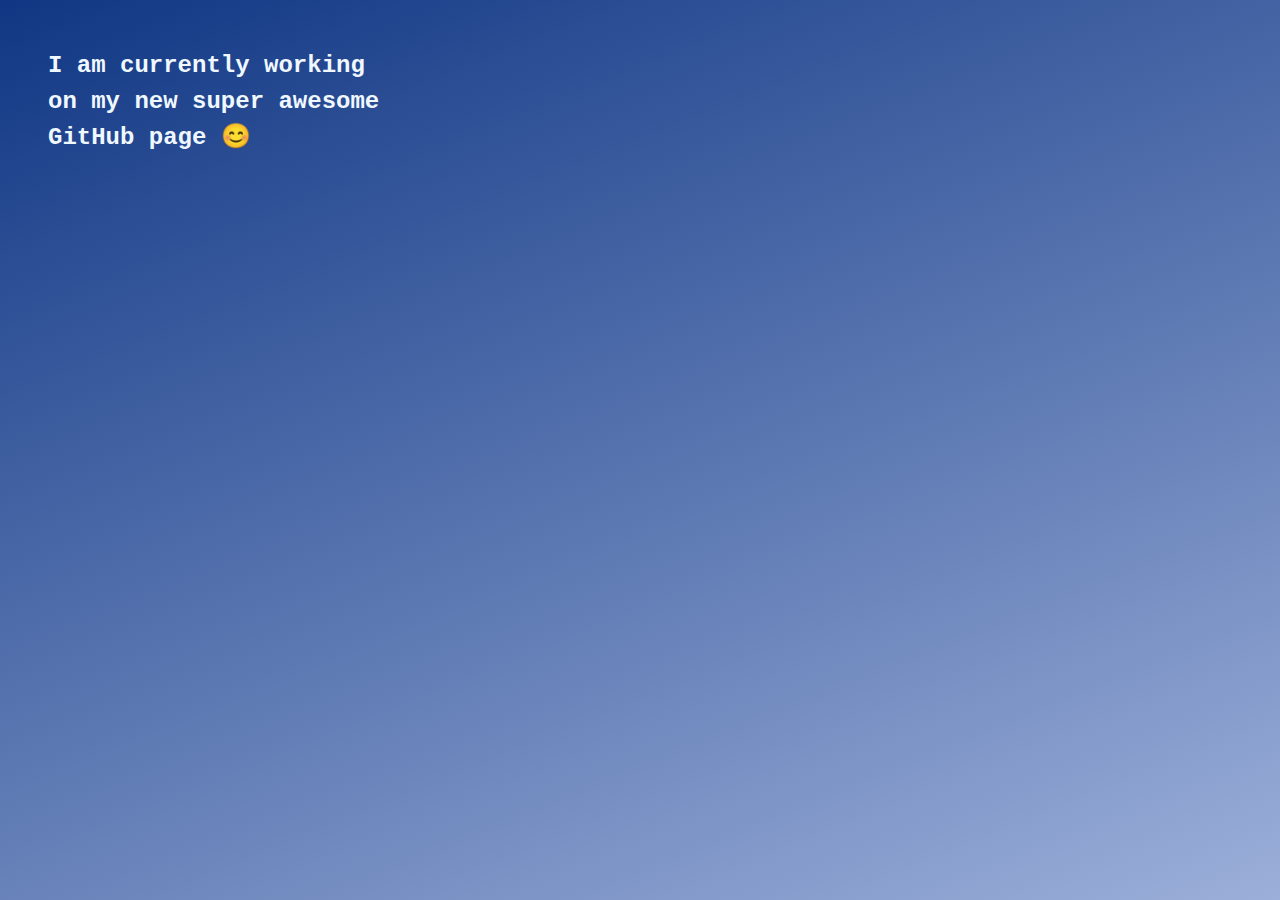
==== commit d2c4eee9: "Add files via upload" ====
--- a/index.html
+++ b/index.html
@@ -1,110 +1,13 @@
-<!DOCTYPE html>
-<html class="no-js" lang="en">
-  <head>
-    <!--- basic page needs
-    ================================================== -->
-    <meta charset="utf-8" />
-    <title>Florian Lungu on GitHub</title>
-    <meta name="description" content="" />
-    <meta name="author" content="" />
-
-    <!-- mobile specific metas
-    ================================================== -->
-    <meta name="viewport" content="width=device-width, initial-scale=1" />
-
-    <!-- CSS
-    ================================================== -->
-    <link rel="stylesheet" href="css/base.css" />
-    <link rel="stylesheet" href="css/vendor.css" />
-    <link rel="stylesheet" href="css/main.css" />
-
-    <!-- script
-    ================================================== -->
-    <script src="js/modernizr.js"></script>
-    <script src="js/pace.min.js"></script>
-
-    <!-- favicons
-    ================================================== -->
-    <link rel="shortcut icon" href="favicon.ico" type="image/x-icon" />
-    <link rel="icon" href="favicon.ico" type="image/x-icon" />
-  </head>
-
-  <body>
-    <!-- home
-    ================================================== -->
-    <main class="s-home s-home--static">
-      <div class="overlay"></div>
-
-      <div class="home-content">
-        <div class="row home-content__main">
-          <div class="col-twelve home-content__text pull-left">
-            <h3>Welcome!</h3>
-
-            <h1>
-              I am currently working <br />
-              on my new super awesome <br />
-              homepage.
-            </h1>
-          </div>
-          <!-- end home-content__text -->
-        </div>
-        <!-- end home-content__main -->
-
-        <ul class="home-social">
-          <li>
-            <a href="https://www.facebook.com/florian.lungu/"
-              ><i class="fab fa-facebook-f" aria-hidden="true"></i
-              ><span>Facebook</span></a
-            >
-          </li>
-          <li>
-            <a href="https://x.com/florian_net"
-              ><i class="fab fa-twitter" aria-hidden="true"></i
-              ><span>Twiter</span></a
-            >
-          </li>
-          <li>
-            <a href="https://www.instagram.com/florian.lungu/"
-              ><i class="fab fa-instagram" aria-hidden="true"></i
-              ><span>Instagram</span></a
-            >
-          </li>
-        </ul>
-        <!-- end home-social -->
-
-        <div class="row home-copyright">
-          <span>Copyright ©2024 Florian</span>
-          <span
-            >Design by
-            <a href="https://florian-lungu.github.io/">Florian</a></span
-          >
-        </div>
-        <!-- end home-copyright -->
-
-        <div class="home-content__line"></div>
-      </div>
-      <!-- end home-content -->
-    </main>
-    <!-- end s-home -->
-
-    <!-- preloader
-    ================================================== -->
-    <div id="preloader">
-      <div id="loader">
-        <div class="line-scale-pulse-out">
-          <div></div>
-          <div></div>
-          <div></div>
-          <div></div>
-          <div></div>
-        </div>
-      </div>
-    </div>
-
-    <!-- Java Script
-    ================================================== -->
-    <script src="js/jquery-3.2.1.min.js"></script>
-    <script src="js/plugins.js"></script>
-    <script src="js/main.js"></script>
-  </body>
-</html>
+<!DOCTYPE html>
+<html lang="en">
+<head>
+    <meta charset="UTF-8">
+    <meta name="viewport" content="width=device-width, initial-scale=1.0">
+    <link rel="stylesheet" href="reset.css">
+    <link rel="stylesheet" href="style.css">
+    <title>Florian Lungu on GitHub</title>
+</head>
+<body id="body">
+    <h1>I am currently working<br>on my new super awesome<br>GitHub page 😊</h1>
+</body>
+</html>--- a/style.css
+++ b/style.css
@@ -0,0 +1,17 @@
+#body {
+    width: 100%;
+    height: 100vh;
+    background: hsla(221, 45%, 73%, 1);
+    background: linear-gradient(112deg, hsla(221, 45%, 73%, 1) 0%, hsla(220, 78%, 29%, 1) 100%);
+    background: -moz-linear-gradient(112deg, hsla(221, 45%, 73%, 1) 0%, hsla(220, 78%, 29%, 1) 100%);
+    background: -webkit-linear-gradient(112deg, hsla(221, 45%, 73%, 1) 0%, hsla(220, 78%, 29%, 1) 100%);
+}
+
+h1 {
+    font-family: "Courier New", Courier, "Lucida Sans Typewriter", "Lucida Typewriter", monospace;
+    font-size: 1.5em;
+    font-weight: 600;
+    line-height: 1.5em;
+    color:aliceblue;
+    padding: 2em;
+}